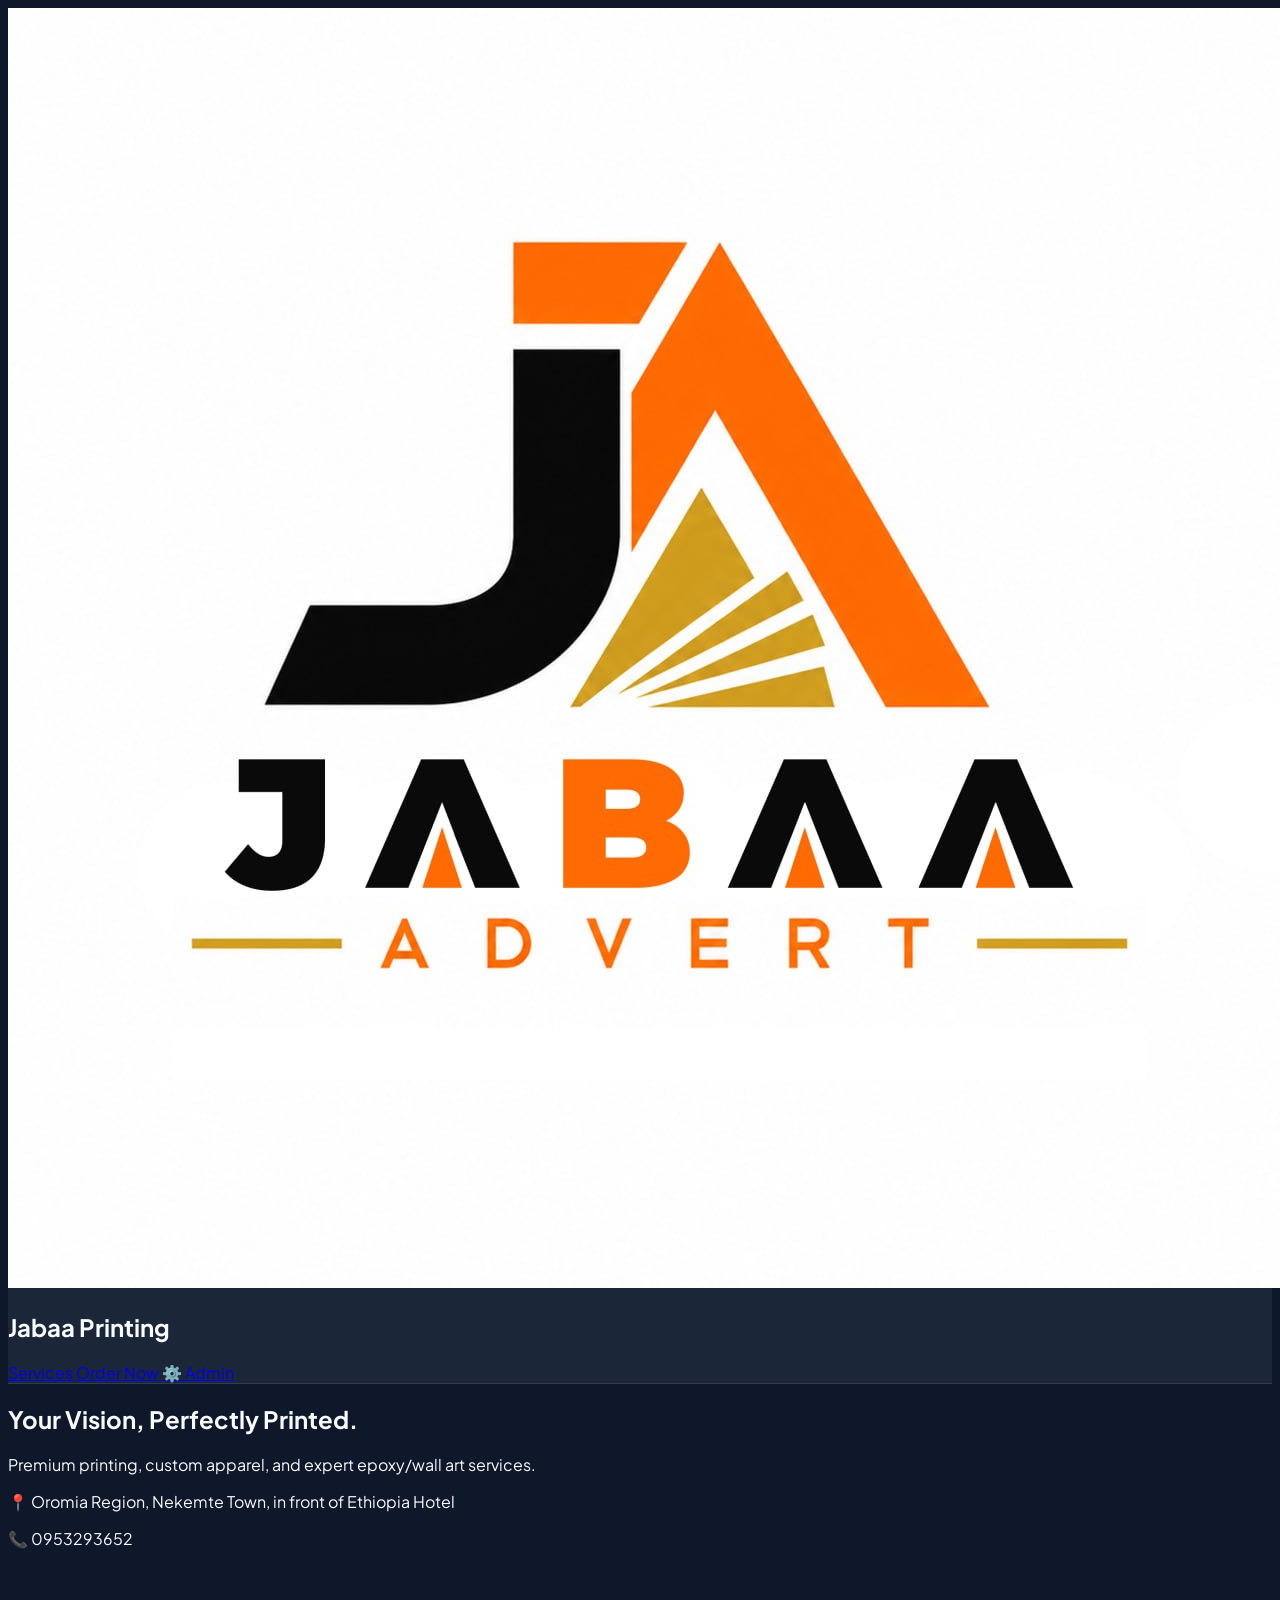
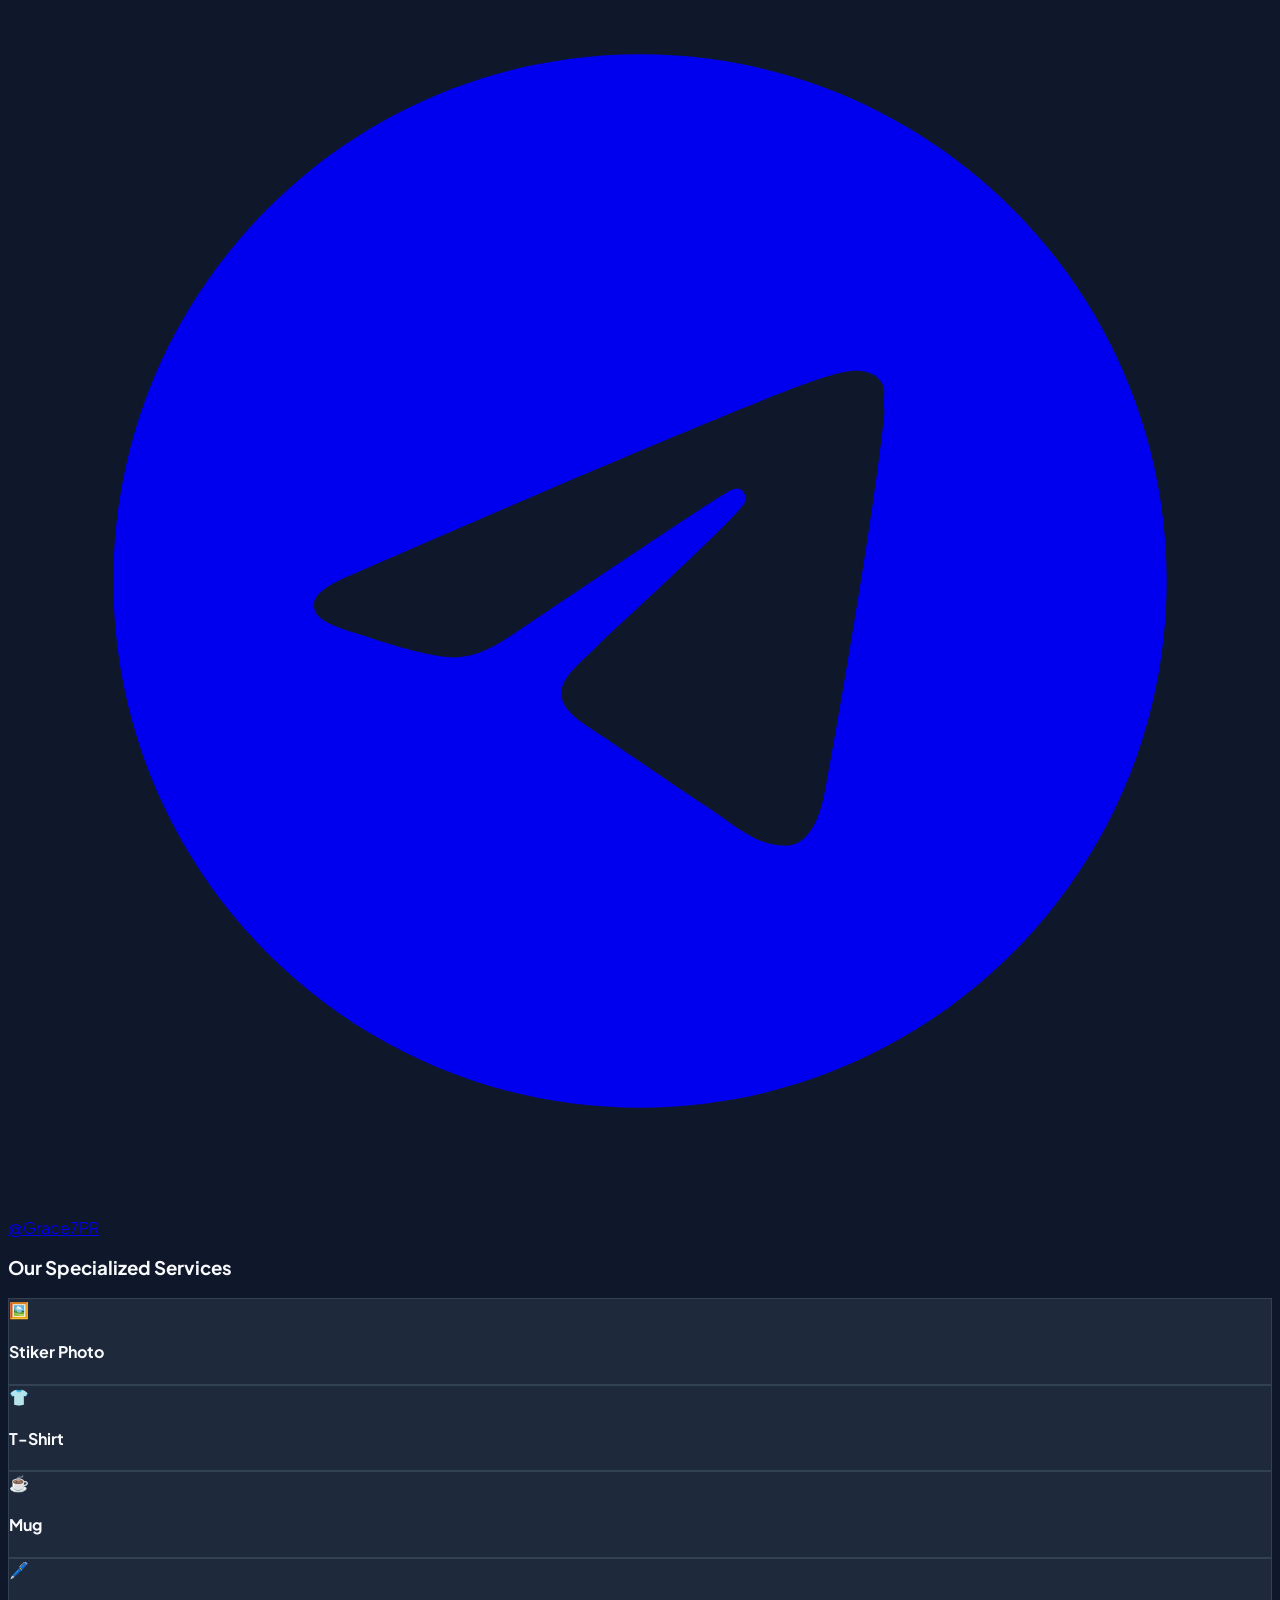
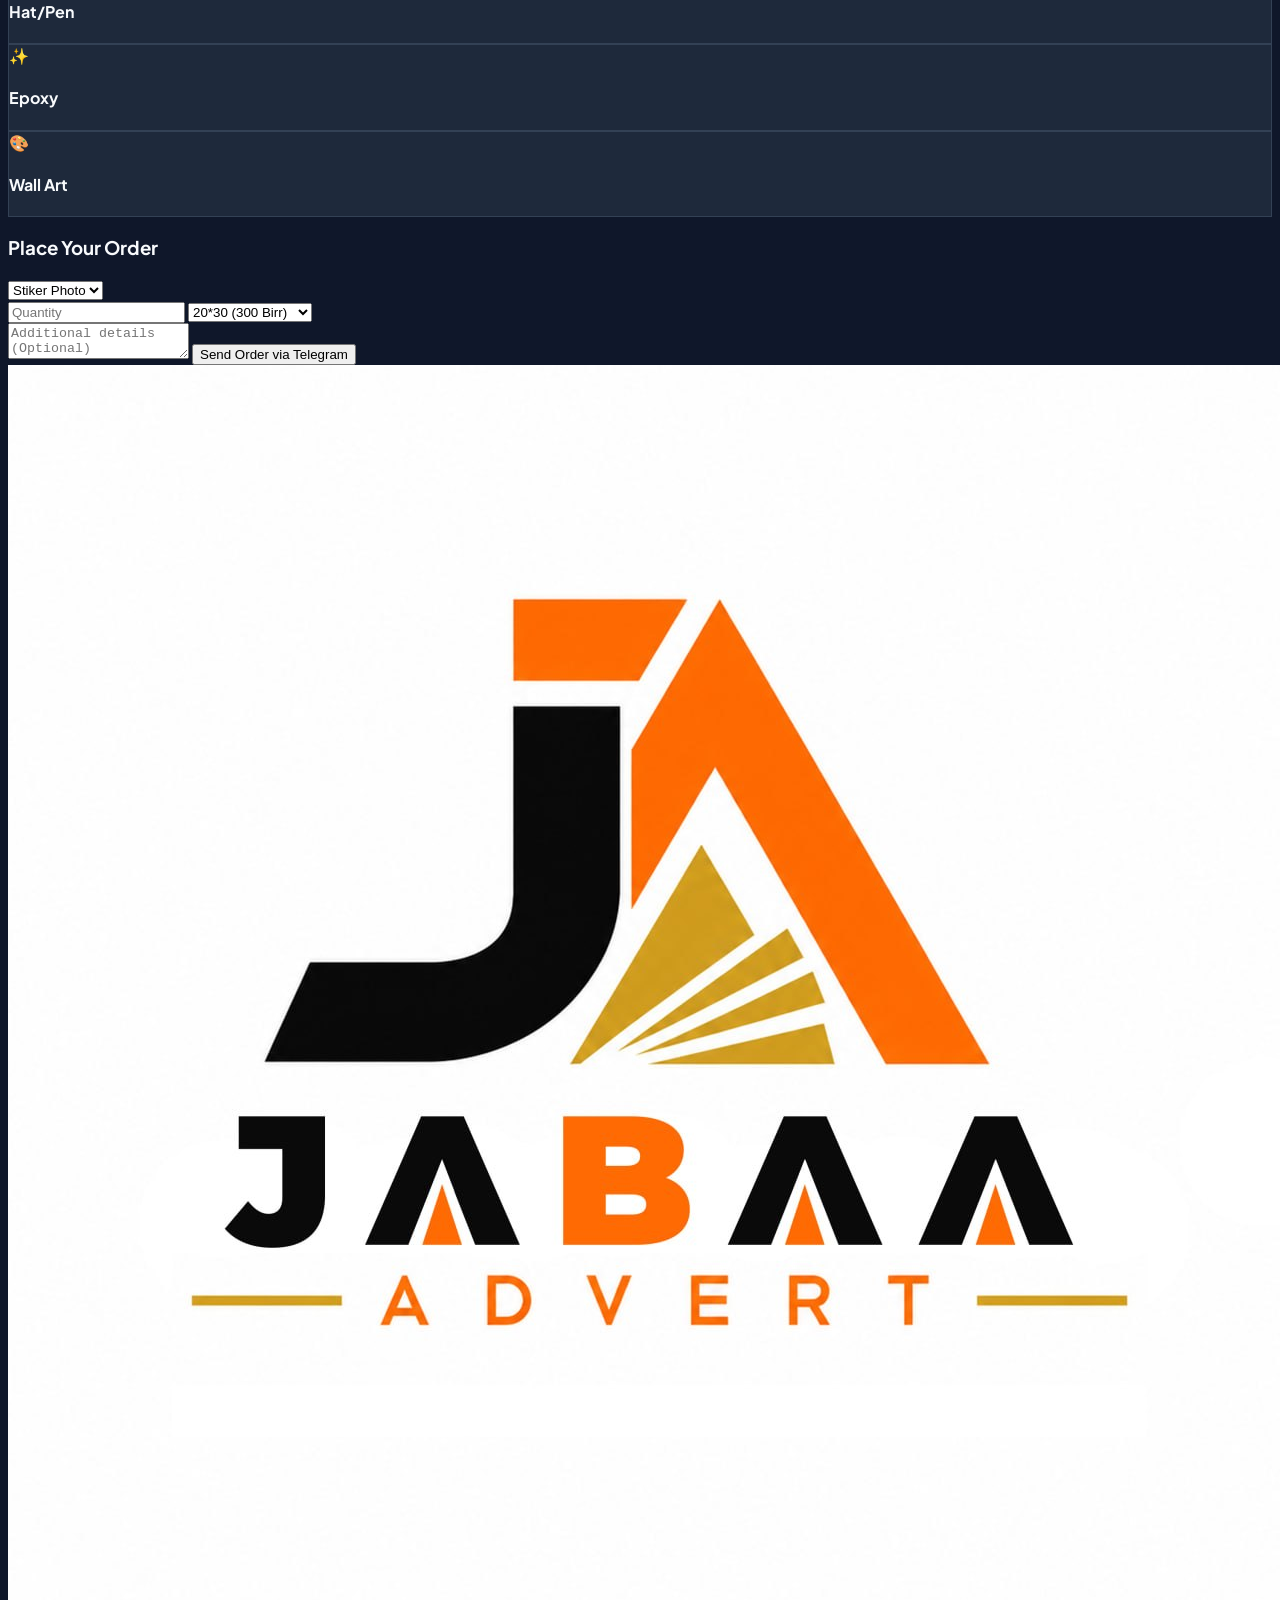
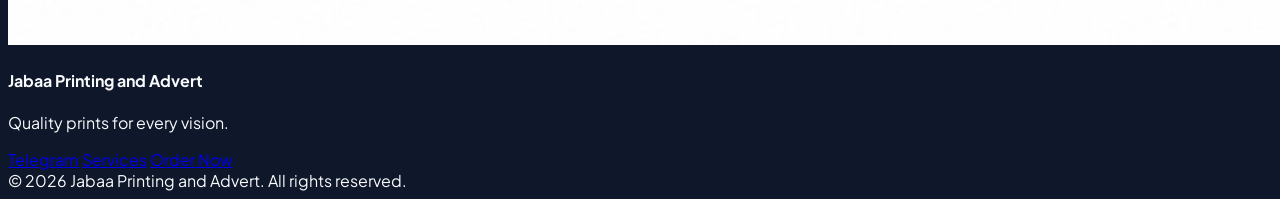
==== index.html @ 0c1e07c9 "Update print statement from 'Hello' to 'Goodbye'" ====
<!doctype html>
<html lang="en" class="scroll-smooth">
  <head>
    <meta charset="UTF-8" />
    <meta name="viewport" content="width=device-width, initial-scale=1.0" />
    <title>Jabaa Printing and Advert</title>
    <script src="https://cdn.tailwindcss.com"></script>
    <link
      href="https://fonts.googleapis.com/css2?family=Plus+Jakarta+Sans:wght@300;400;600;800&display=swap"
      rel="stylesheet"
    />
    <style>
      body {
        font-family: "Plus Jakarta Sans", sans-serif;
        background-color: #0f172a;
        color: #f8fafc;
      }
      .glass {
        background: rgba(30, 41, 59, 0.9);
        backdrop-filter: blur(12px);
        border-bottom: 1px solid rgba(255, 255, 255, 0.1);
      }
      .modal {
        display: none;
        opacity: 0;
        pointer-events: none;
        transition: opacity 0.3s;
        position: fixed;
        inset: 0;
        z-index: 100;
        background: rgba(0, 0, 0, 0.9);
        align-items: center;
        justify-content: center;
        padding: 1rem;
      }
      .modal.active {
        display: flex;
        opacity: 1;
        pointer-events: auto;
      }
      .gallery-grid {
        display: grid;
        grid-template-columns: repeat(auto-fill, minmax(130px, 1fr));
        gap: 10px;
      }
      .gallery-item {
        background: #1e293b;
        aspect-ratio: 1;
        border-radius: 12px;
        border: 1px solid #334155;
        overflow: hidden;
        cursor: pointer;
      }
      .dark-card {
        background: #1e293b;
        border: 1px solid #334155;
      }
      .error-msg {
        color: #f87171;
        font-size: 0.875rem;
        margin-top: 0.5rem;
        display: none;
      }
    </style>
  </head>
  <body class="text-slate-100">
    <nav class="sticky top-0 z-50 glass">
      <div class="max-w-6xl mx-auto px-3 py-3 flex justify-between items-center gap-2">
        <div class="flex items-center gap-2 min-w-0">
          <img
            src="images/jabaaa.jpg"
            alt="Logo"
            class="w-7 h-7 sm:w-8 sm:h-8 rounded-full border border-slate-700 flex-shrink-0"
            onerror="this.style.display = 'none'"
          />
          <h1 class="text-sm sm:text-lg font-extrabold text-white tracking-tight truncate">
            Jabaa Printing
          </h1>
        </div>
        <div class="flex items-center gap-2 sm:gap-3 font-medium text-xs sm:text-sm flex-shrink-0">
          <a href="#services" class="hover:text-blue-400 transition hidden sm:block">Services</a>
          <a href="#order" class="bg-blue-600 text-white px-3 py-1.5 sm:px-4 sm:py-2 rounded-full hover:bg-blue-500 transition whitespace-nowrap">Order Now</a>
          <a href="admin.html" class="text-slate-400 hover:text-blue-400 transition whitespace-nowrap">⚙️ Admin</a>
        </div>
      </div>
    </nav>

    <header class="relative bg-slate-900 py-16 sm:py-24 px-4 sm:px-6 text-center border-b border-slate-800">
      <div class="max-w-3xl mx-auto">
        <h2 class="text-3xl sm:text-5xl md:text-6xl font-extrabold mb-4 sm:mb-6 leading-tight">
          Your Vision, <span class="text-blue-500">Perfectly Printed.</span>
        </h2>
        <p class="text-base sm:text-xl text-slate-400 mb-6">
          Premium printing, custom apparel, and expert epoxy/wall art services.
        </p>
        <p class="text-sm sm:text-md font-semibold text-blue-400 mb-8 sm:mb-10">
          📍 Oromia Region, Nekemte Town, in front of Ethiopia Hotel
        </p>
        <div class="flex flex-col sm:flex-row justify-center gap-3 sm:gap-4 text-slate-200">
          <div class="bg-slate-800 px-5 py-3 rounded-xl border border-slate-700 text-sm">
            📞 0953293652
          </div>
          <a
            href="https://t.me/Grace7PR"
            target="_blank"
            class="bg-blue-600/10 border border-blue-500/50 hover:bg-blue-600/20 px-5 py-3 rounded-xl transition text-blue-400 font-semibold flex items-center justify-center gap-2 text-sm"
          >
            <svg class="w-5 h-5 flex-shrink-0" fill="currentColor" viewBox="0 0 24 24">
              <path
                d="M12 2C6.48 2 2 6.48 2 12s4.48 10 10 10 10-4.48 10-10S17.52 2 12 2zm4.64 6.8c-.15 1.58-.8 5.42-1.13 7.19-.14.75-.42 1-.68 1.03-.58.05-1.02-.38-1.58-.75-.88-.58-1.38-.94-2.23-1.5-.99-.65-.35-1.01.22-1.59.15-.15 2.71-2.48 2.76-2.69.01-.03.01-.14-.05-.2-.06-.06-.15-.04-.21-.02-.09.02-1.49.95-4.22 2.79-.4.27-.76.4-1.08.39-.36-.01-1.04-.2-1.55-.37-.63-.2-1.12-.31-1.08-.66.02-.18.27-.36.74-.55 2.92-1.27 4.86-2.1 5.83-2.5 2.78-1.16 3.35-1.36 3.73-1.36.08 0 .27.02.39.12.1.08.13.19.14.27-.01.06 0 .12-.01.2z"
              />
            </svg>
            @Grace7PR
          </a>
        </div>
      </div>
    </header>

    <section id="services" class="py-12 sm:py-20 px-4 sm:px-6 max-w-6xl mx-auto">
      <h3 class="text-2xl sm:text-3xl font-bold text-center mb-10 sm:mb-16">Our Specialized Services</h3>
      <div id="servicesGrid" class="grid grid-cols-1 sm:grid-cols-2 lg:grid-cols-3 gap-6 sm:gap-8"></div>
    </section>

    <section id="order" class="py-12 sm:py-20 px-4 sm:px-6">
      <div class="max-w-xl mx-auto bg-slate-900 p-6 sm:p-10 rounded-3xl border border-slate-800 shadow-xl">
        <h3 class="text-2xl sm:text-3xl font-bold text-center mb-6 sm:mb-8">Place Your Order</h3>
        <select
          id="itemSelect"
          onchange="updateFormFields()"
          class="w-full p-4 rounded-xl mb-4 border bg-slate-800 border-slate-700 text-white focus:ring-2 focus:ring-blue-500 outline-none text-sm"
        ></select>
        <div id="dynamicFields"></div>
        <div id="validationError" class="error-msg">Please fill in all required fields.</div>
        <textarea
          id="orderNote"
          class="w-full p-4 rounded-xl mb-4 border bg-slate-800 border-slate-700 text-white outline-none h-24 text-sm"
          placeholder="Additional details (Optional)"
        ></textarea>
        <button
          onclick="sendOrder()"
          class="w-full bg-blue-600 text-white font-bold py-4 rounded-xl hover:bg-blue-500 transition text-base sm:text-lg"
        >
          Send Order via Telegram
        </button>
      </div>
    </section>

    <div id="galleryModal" class="modal">
      <div class="bg-slate-900 border border-slate-700 p-6 sm:p-8 rounded-3xl max-w-2xl w-full max-h-[85vh] overflow-y-auto">
        <div class="flex justify-between items-center mb-4 sm:mb-6">
          <h3 id="modalTitle" class="text-xl sm:text-2xl font-bold">Gallery</h3>
          <button onclick="closeGallery()" class="text-slate-400 hover:text-white text-3xl">&times;</button>
        </div>
        <div id="modalContent" class="gallery-grid"></div>
      </div>
    </div>

    <!-- Full-size Image Preview Modal -->
    <div id="imageModal" class="modal" style="z-index: 110;">
      <div class="relative max-w-4xl max-h-[90vh] p-2">
        <button onclick="closeImageModal()" class="absolute -top-10 right-0 text-slate-300 hover:text-white text-4xl font-bold">&times;</button>
        <img id="fullSizeImg" src="" class="max-w-full max-h-[85vh] object-contain rounded-xl border border-slate-700" alt="Full Size Preview">
      </div>
    </div>

    <footer class="bg-slate-950 py-10 sm:py-12 px-6 border-t border-slate-800 mt-12">
      <div class="max-w-6xl mx-auto flex flex-col md:flex-row justify-between items-center gap-6 text-center md:text-left">
        <div class="space-y-1">
           <img
            src="images/jabaaa.jpg"
            alt="Logo"
            class="w-7 h-7 sm:w-8 sm:h-8 rounded-full border border-slate-700 flex-shrink-0"
            onerror="this.style.display = 'none'"
          />
          <h4 class="text-base sm:text-lg font-bold text-white">Jabaa Printing and Advert</h4>
          <p class="text-slate-500 text-xs sm:text-sm">Quality prints for every vision.</p>
        </div>
        <div class="flex gap-6">
          <a href="https://t.me/Grace7PR" target="_blank" class="text-slate-400 hover:text-blue-400 transition text-sm">Telegram</a>
          <a href="#services" class="text-slate-400 hover:text-blue-400 transition text-sm">Services</a>
          <a href="#order" class="text-slate-400 hover:text-blue-400 transition text-sm">Order Now</a>
        </div>
        <div class="text-slate-600 text-xs">&copy; 2026 Jabaa Printing and Advert. All rights reserved.</div>
      </div>
    </footer>

    <script>
      const JSONBIN_BIN_ID = "6a7788e6da38895dfecade0c";
      const JSONBIN_API_KEY = "$2a$10$fY2eFq1ygOH8/EP5JNVb2uYZJo3AKthhYj.jDiDAlpS3jiYwhKDmS";

      const defaultImages = {
        "Stiker Photo": ["images/20260801_134305.jpg", "images/20260801_183644.jpg", "images/20260801_183722.jpg", "images/20260801_183740.jpg", "images/20260801_183757.jpg"],
        "T-Shirt": ["images/ts.jpg", "images/ts1.jpg", "images/ts2.jpg", "images/ts3.jpg", "images/ts4.jpg", "images/ts5.jpg", "images/ts6.jpg", "images/ts7.jpg", "images/ts8.jpg", "images/ts9.jpg", "images/ts10.jpg", "images/ts11.jpg"],
        "Mug": ["images/mug8.jpg", "images/mug.jpg", "images/mug1.jpg", "images/mug2.jpg", "images/mug3.jpg", "images/mug4.jpg", "images/mug5.jpg", "images/mug6.jpg", "images/mug7.jpg", "images/mug9.jpg", "images/mug10.jpg", "images/mug11.jpg"],
        "Hat/Pen": ["images/hat.jpg", "images/hat1.jpg", "images/hat2.jpg", "images/hat4.jpg", "images/hat5.jpg", "images/hat6.jpg", "images/pen.jpg", "images/pen1.jpg", "images/pen2.jpg"],
        "Epoxy": [],
        "Wall Art": ["images/wall.jpg", "images/wall1.jpg", "images/wall2.jpg", "images/wall3.jpg", "images/wall4.jpg", "images/wall5.jpg", "images/wall6.jpg", "images/wall7.jpg", "images/wall8.jpg", "images/wall9.jpg", "images/wall10.jpg", "images/wall11.jpg"],
      };

      const baseServices = [
        { name: "Stiker Photo", emoji: "🖼️" },
        { name: "T-Shirt", emoji: "👕" },
        { name: "Mug", emoji: "☕" },
        { name: "Hat/Pen", emoji: "🖊️" },
        { name: "Epoxy", emoji: "✨" },
        { name: "Wall Art", emoji: "🎨" }
      ];

      let globalDB = {
        jabaa_gallery: {},
        jabaa_hidden_services: [],
        jabaa_custom_products: [],
        jabaa_size_prices: {},
        jabaa_deleted_defaults: {}
      };

      async function fetchCloudDB() {
        try {
          const res = await fetch(`https://api.jsonbin.io/v3/b/${JSONBIN_BIN_ID}/latest`, {
            headers: { "X-Master-Key": JSONBIN_API_KEY }
          });
          const json = await res.json();
          if (json && json.record) {
            globalDB = json.record;
          }
        } catch (e) {
          console.error("Failed to load cloud DB, using defaults", e);
        }
      }

      function getActiveServices() {
        const customProducts = globalDB.jabaa_custom_products || [];
        const hiddenServices = globalDB.jabaa_hidden_services || [];
        const all = [...baseServices, ...customProducts];
        return all.filter(s => !hiddenServices.includes(s.name));
      }

      async function renderServices() {
        await fetchCloudDB();
        const grid = document.getElementById("servicesGrid");
        const select = document.getElementById("itemSelect");
        
        if (!grid || !select) return;

        grid.innerHTML = "";
        select.innerHTML = "";

        const services = getActiveServices();

        services.forEach(s => {
          const card = document.createElement("div");
          card.className = "cursor-pointer dark-card p-6 sm:p-8 rounded-2xl shadow-sm hover:border-blue-500 transition hover:-translate-y-1 text-center";
          card.onclick = () => openGallery(s.name);
          card.innerHTML = `
            <div class="text-4xl sm:text-5xl mb-4 sm:mb-6">${s.emoji}</div>
            <h4 class="text-lg sm:text-xl font-bold mb-2">${s.name}</h4>
          `;
          grid.appendChild(card);

          const opt = document.createElement("option");
          opt.value = s.name;
          opt.innerText = s.name;
          select.appendChild(opt);
        });

        updateFormFields();
      }

      function updateFormFields() {
        const selectElement = document.getElementById("itemSelect");
        if (!selectElement) return;
        
        const item = selectElement.value;
        const container = document.getElementById("dynamicFields");
        if (!container) return;
        
        container.innerHTML = "";

        const savedSizePrices = globalDB.jabaa_size_prices || {};
        const customSizes = savedSizePrices[item];

        if (item !== "Wall Art") {
          container.innerHTML += `<input type="number" id="orderQuantity" placeholder="Quantity" class="w-full p-4 rounded-xl mb-4 border bg-slate-800 border-slate-700 text-white outline-none text-sm">`;
        }

        if (item === "Stiker Photo" || item === "Epoxy" || customSizes) {
          let optionsHTML = "";
          if (customSizes && Object.keys(customSizes).length > 0) {
            for (const [size, price] of Object.entries(customSizes)) {
              optionsHTML += `<option value="${size} (${price})">${size} (${price})</option>`;
            }
          } else {
            if (item === "Stiker Photo") {
              optionsHTML = `
                <option value="20*30 (300 Birr)">20*30 (300 Birr)</option>
                <option value="40*50 (600 Birr)">40*50 (600 Birr)</option>
                <option value="50*70 (800 Birr)">50*70 (800 Birr)</option>
                <option value="50*80 (1000 Birr)">50*80 (1000 Birr)</option>
              `;
            } else if (item === "Epoxy") {
              optionsHTML = `
                <option value="20*30 (800 Birr)">20*30 (800 Birr)</option>
                <option value="30*40 (1400 Birr)">30*40 (1400 Birr)</option>
                <option value="40*50 (1800 Birr)">40*50 (1800 Birr)</option>
                <option value="50*70 (2300 Birr)">50*70 (2300 Birr)</option>
                <option value="50*80 (2600 Birr)">50*80 (2600 Birr)</option>
              `;
            }
          }

          if (optionsHTML) {
            container.innerHTML += `
              <select id="sizeSelect" class="w-full p-4 rounded-xl mb-4 border bg-slate-800 border-slate-700 text-white outline-none text-sm">
                ${optionsHTML}
              </select>`;
          } else if (item === "T-Shirt") {
            container.innerHTML += `
              <input type="text" id="tSize" placeholder="Size (e.g. S, M, L...)" class="w-full p-4 rounded-xl mb-4 border bg-slate-800 border-slate-700 text-white outline-none text-sm">
              <select id="tColor" class="w-full p-4 rounded-xl mb-4 border bg-slate-800 border-slate-700 text-white outline-none text-sm">
                  <option value="Green">Green</option><option value="White">White</option><option value="Black">Black</option><option value="Red">Red</option><option value="Gray">Gray</option><option value="Blue">Blue</option><option value="Yellow">Yellow</option><option value="Burgundy">Burgundy</option>
              </select>
              <select id="tStyle" class="w-full p-4 rounded-xl mb-4 border bg-slate-800 border-slate-700 text-white outline-none text-sm">
                  <option value="Short Sleeve">Short Sleeve</option><option value="Long Sleeve">Long Sleeve</option>
              </select>`;
          } else {
            container.innerHTML += `<input type="text" id="sizeDetails" placeholder="Size/Details" class="w-full p-4 rounded-xl mb-4 border bg-slate-800 border-slate-700 text-white outline-none text-sm">`;
          }
        } else if (item === "T-Shirt") {
          container.innerHTML += `
            <input type="text" id="tSize" placeholder="Size (e.g. S, M, L...)" class="w-full p-4 rounded-xl mb-4 border bg-slate-800 border-slate-700 text-white outline-none text-sm">
            <select id="tColor" class="w-full p-4 rounded-xl mb-4 border bg-slate-800 border-slate-700 text-white outline-none text-sm">
                <option value="Green">Green</option><option value="White">White</option><option value="Black">Black</option><option value="Red">Red</option><option value="Gray">Gray</option><option value="Blue">Blue</option><option value="Yellow">Yellow</option><option value="Burgundy">Burgundy</option>
            </select>
            <select id="tStyle" class="w-full p-4 rounded-xl mb-4 border bg-slate-800 border-slate-700 text-white outline-none text-sm">
                <option value="Short Sleeve">Short Sleeve</option><option value="Long Sleeve">Long Sleeve</option>
            </select>`;
        } else {
          container.innerHTML += `<input type="text" id="sizeDetails" placeholder="Specifications / Details" class="w-full p-4 rounded-xl mb-4 border bg-slate-800 border-slate-700 text-white outline-none text-sm">`;
        }
      }

      async function openGallery(service) {
        await fetchCloudDB();
        document.getElementById("modalTitle").innerText = service + " Samples";
        const container = document.getElementById("modalContent");
        container.innerHTML = "";

        const adminGallery = globalDB.jabaa_gallery || {};
        const deletedDefaults = globalDB.jabaa_deleted_defaults || {};

        const defaultList = defaultImages[service] || [];
        const filteredDefaults = defaultList.filter(img => !(deletedDefaults[service] && deletedDefaults[service].includes(img)));

        const adminList = adminGallery[service] || [];
        const images = [...filteredDefaults, ...adminList];

        if (images.length === 0) {
          container.innerHTML = '<p class="text-slate-500 text-center col-span-full py-6">No samples uploaded yet.</p>';
        } else {
          images.forEach((url) => {
            const div = document.createElement("div");
            div.className = "gallery-item";
            div.onclick = () => openImageModal(url);
            div.innerHTML = `<img src="${url}" class="w-full h-full object-cover" onerror="this.src='https://placehold.co/200x200/1e293b/ffffff?text=Image'">`;
            container.appendChild(div);
          });
        }
        document.getElementById("galleryModal").classList.add("active");
      }

      function closeGallery() {
        document.getElementById("galleryModal").classList.remove("active");
      }

      function openImageModal(url) {
        document.getElementById("fullSizeImg").src = url;
        document.getElementById("imageModal").classList.add("active");
      }

      function closeImageModal() {
        document.getElementById("imageModal").classList.remove("active");
      }
function sendOrder() {
        const item = document.getElementById("itemSelect").value;
        const note = document.getElementById("orderNote").value;
        const qty = document.getElementById("orderQuantity");
        const size = document.getElementById("sizeSelect") || document.getElementById("sizeDetails") || document.getElementById("tSize");
        const error = document.getElementById("validationError");

        if ((qty && !qty.value) || (size && !size.value)) {
          error.style.display = "block";
          return;
        } else {
          error.style.display = "none";
        }

        let message = `Hi Jabaa Printing and Advert! I'd like to order:\n- Item: ${item}`;
        if (qty) message += `\n- Quantity: ${qty.value}`;
        if (size) message += `\n- Details: ${size.value}`;

        if (item === "T-Shirt" && document.getElementById("tColor")) {
          message += `\n- Color: ${document.getElementById("tColor").value}`;
          if(document.getElementById("tStyle")) message += `\n- Style: ${document.getElementById("tStyle").value}`;
        }
        if (note) message += `\n- Notes: ${note}`;
        
        window.location.href = `https://t.me/Grace7PR?text=${encodeURIComponent(message)}`;
      }

      window.addEventListener("DOMContentLoaded", () => {
        renderServices();
      });
    </script>
  </body>
</html>
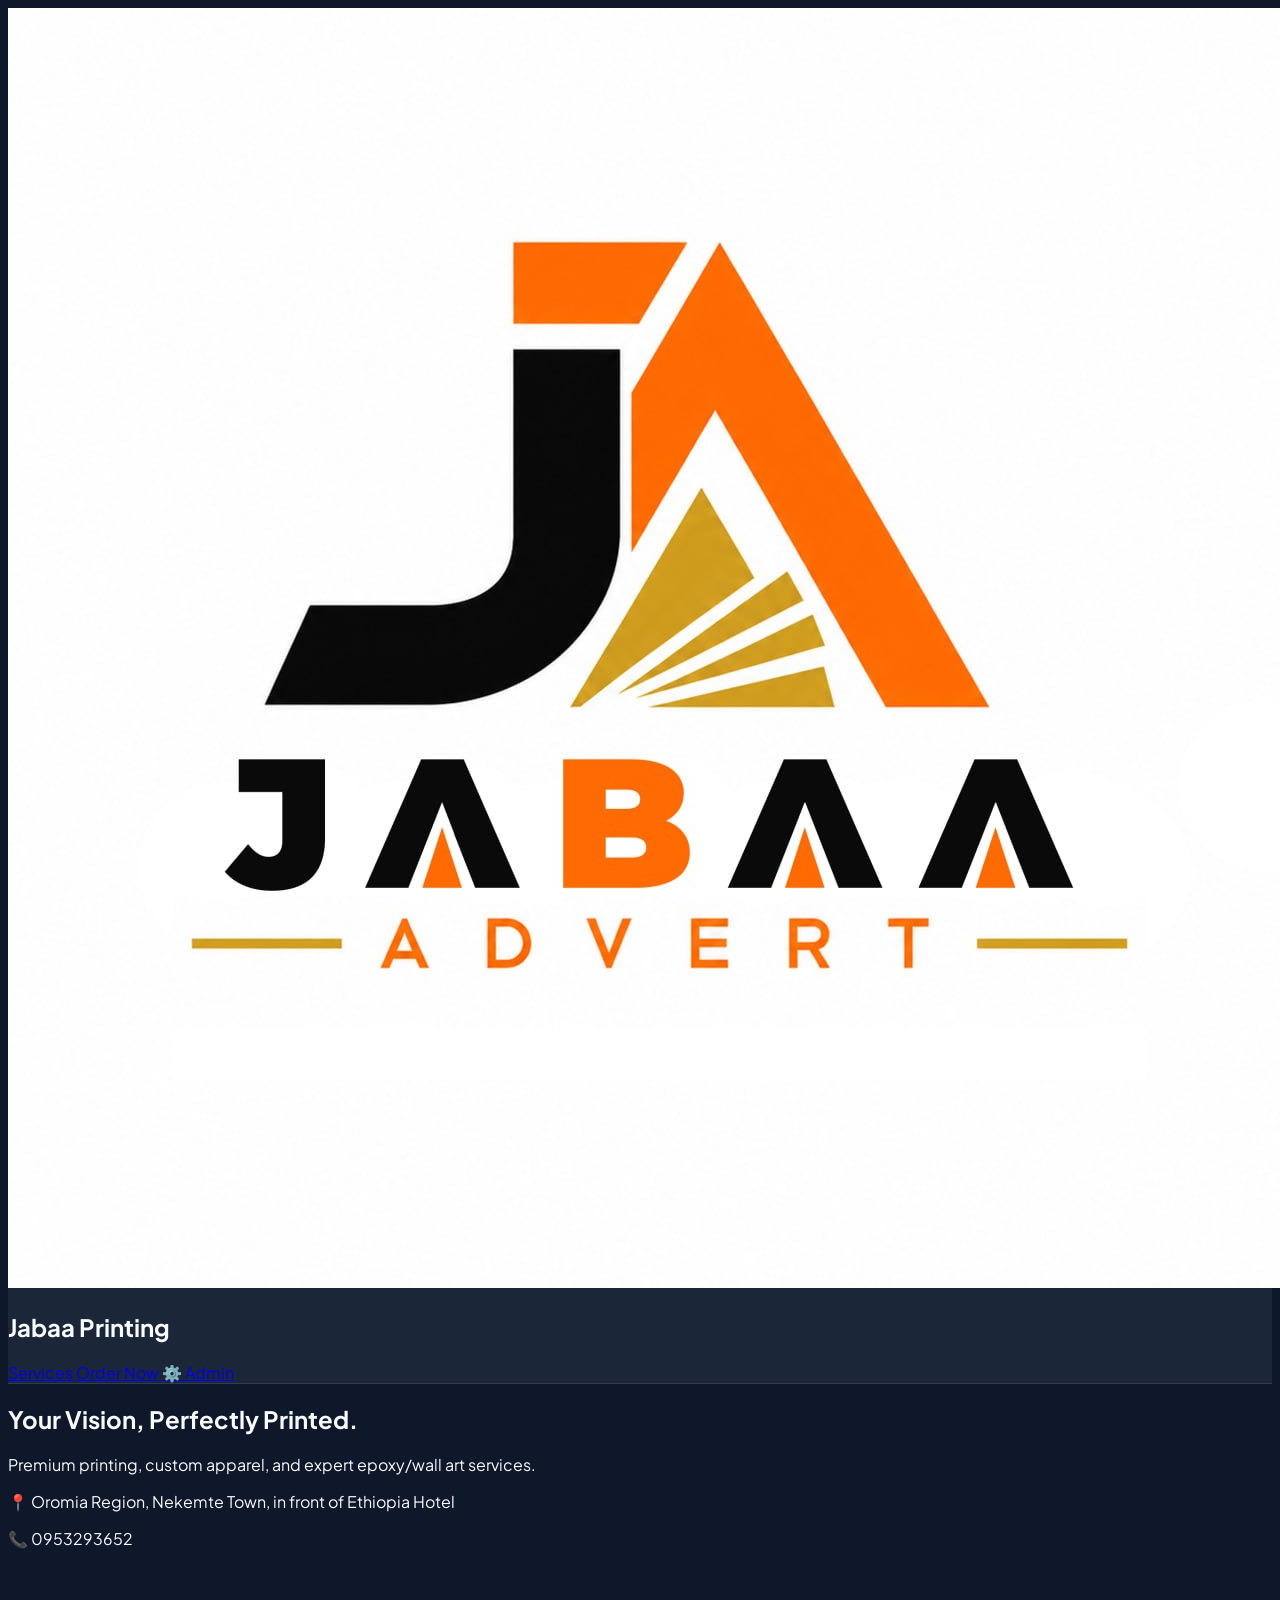
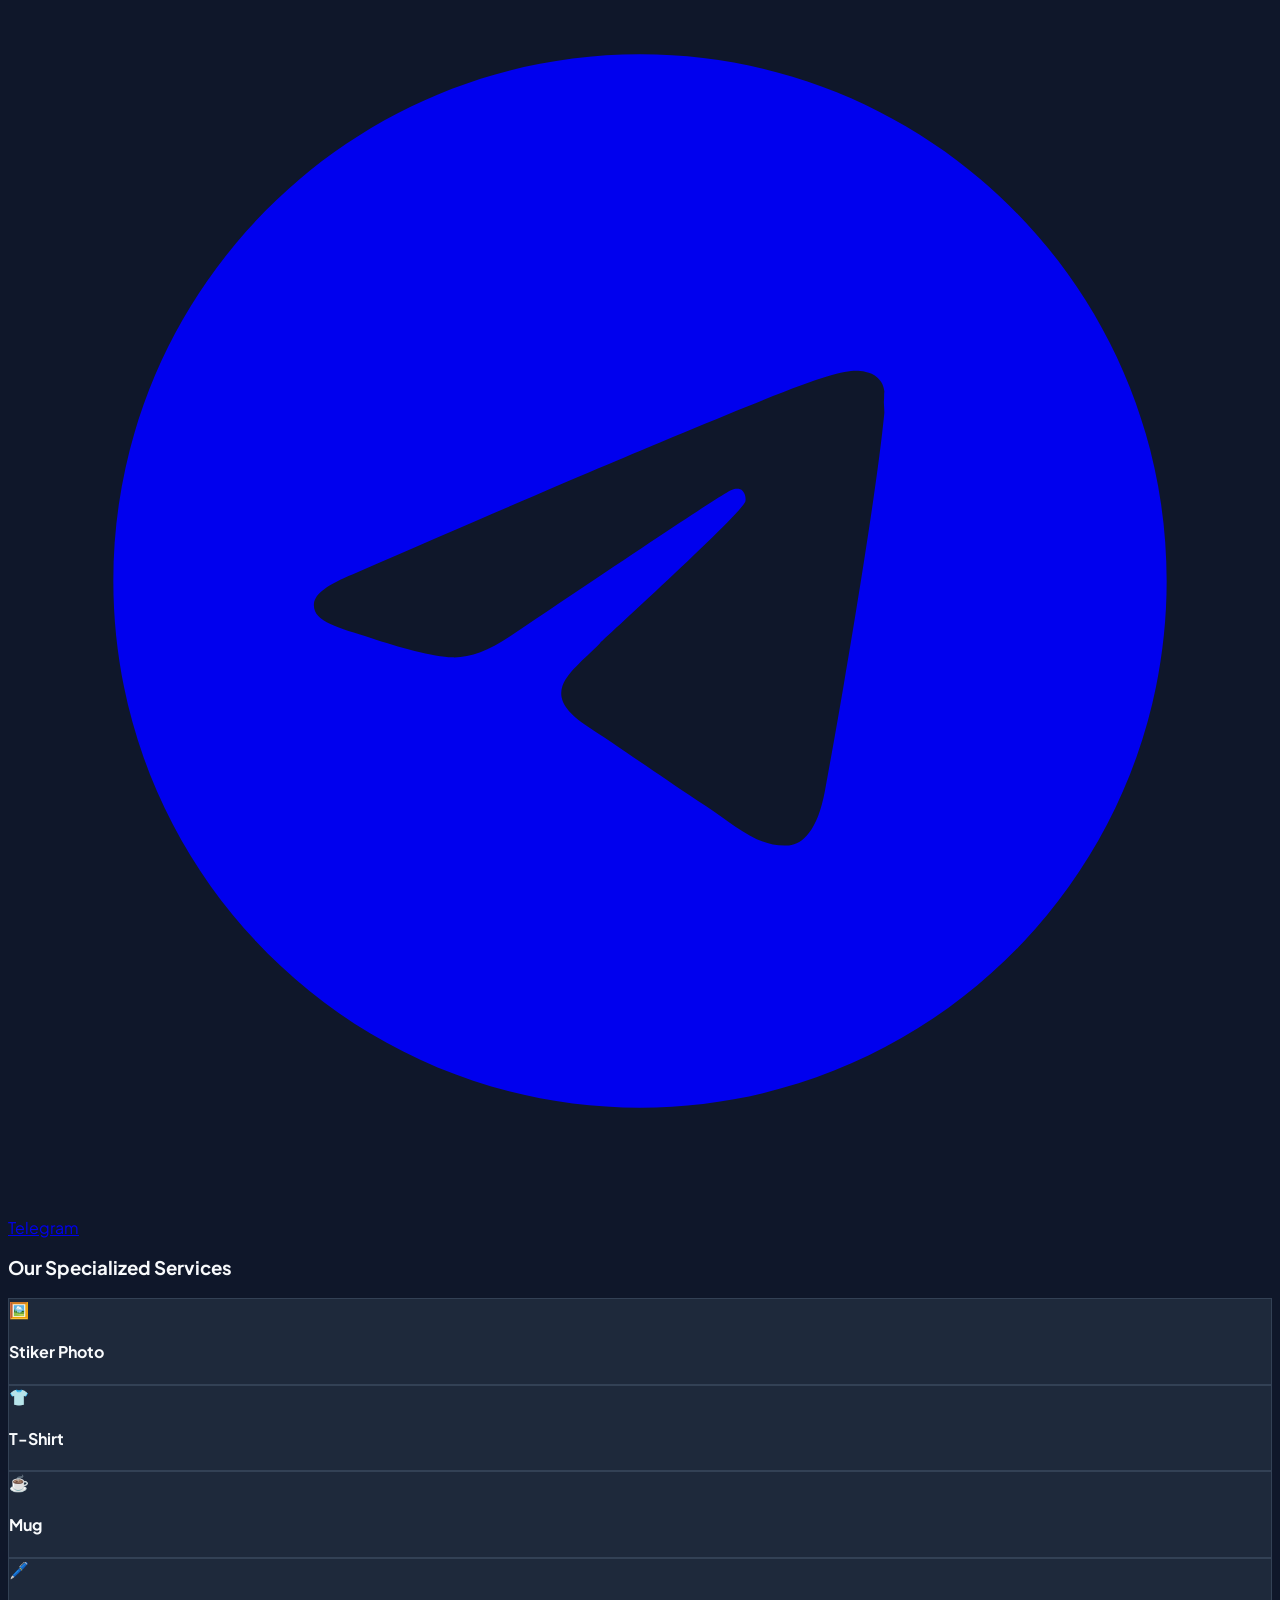
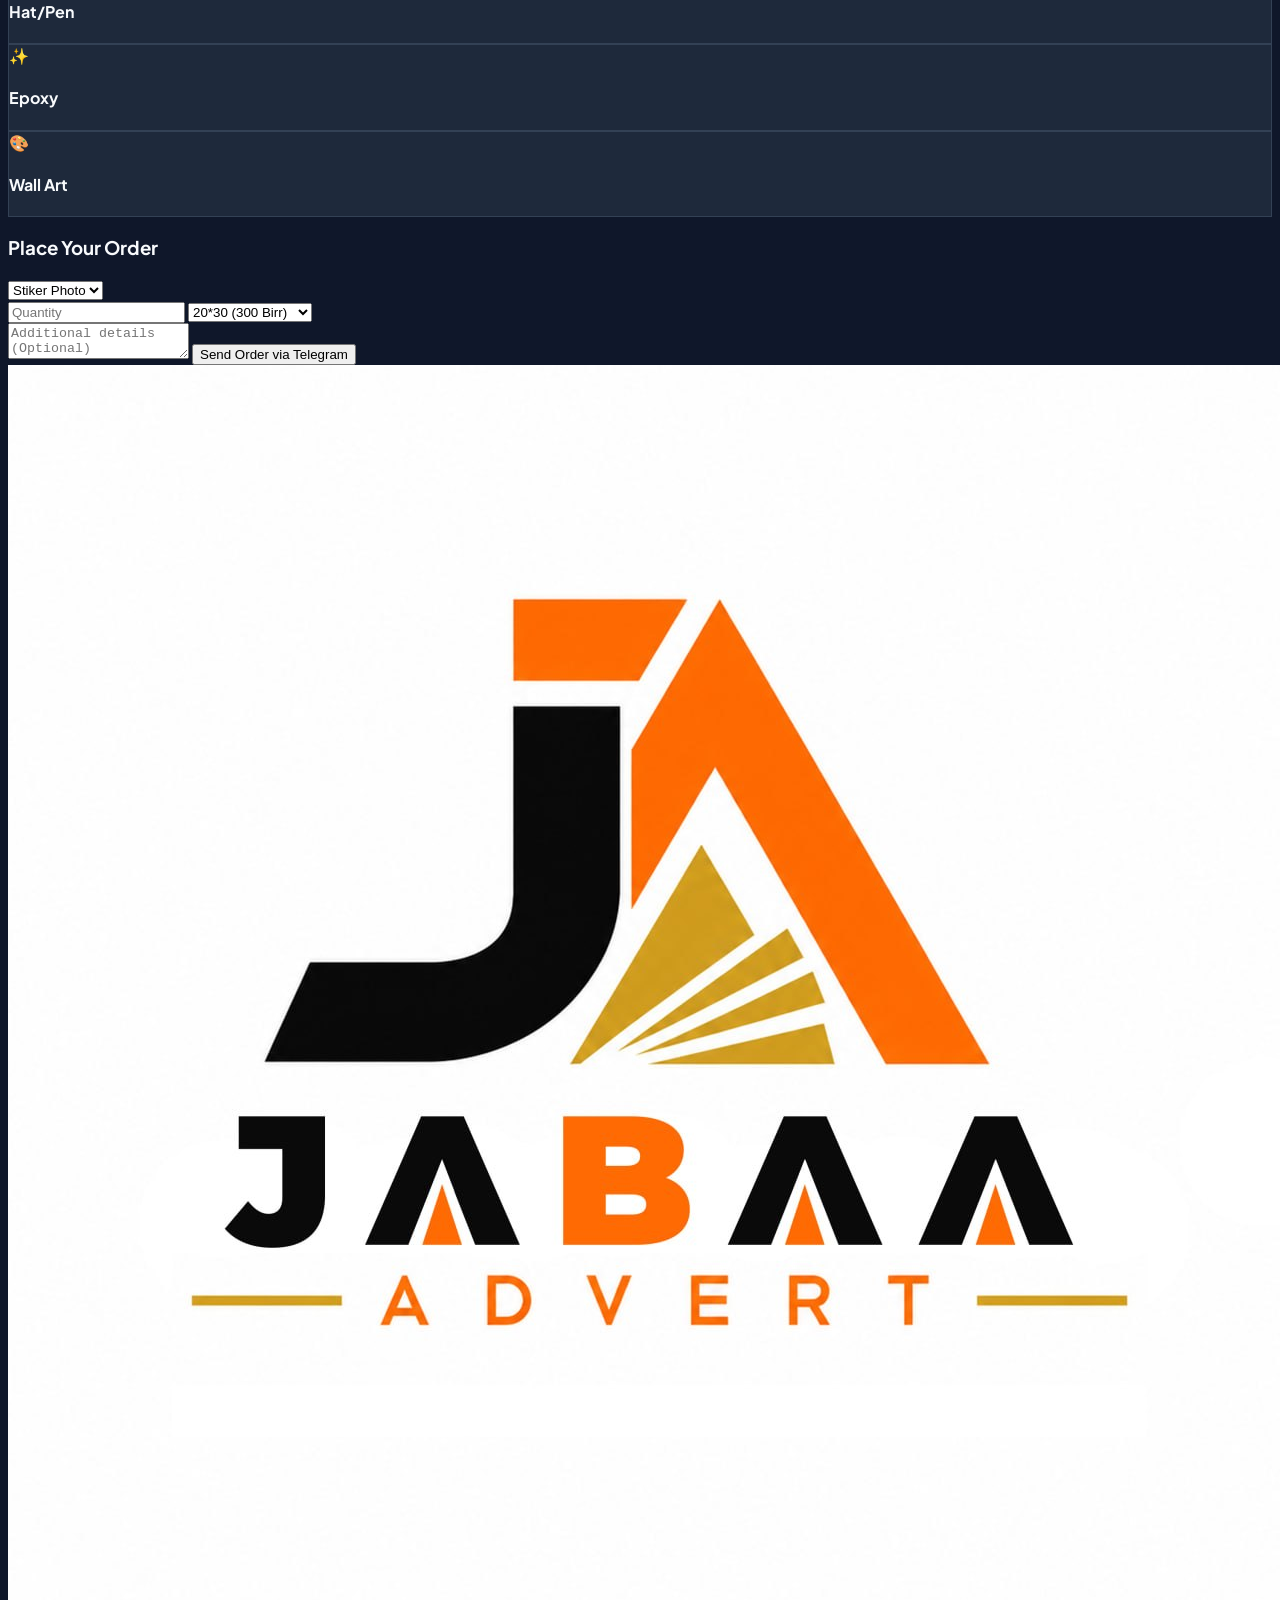
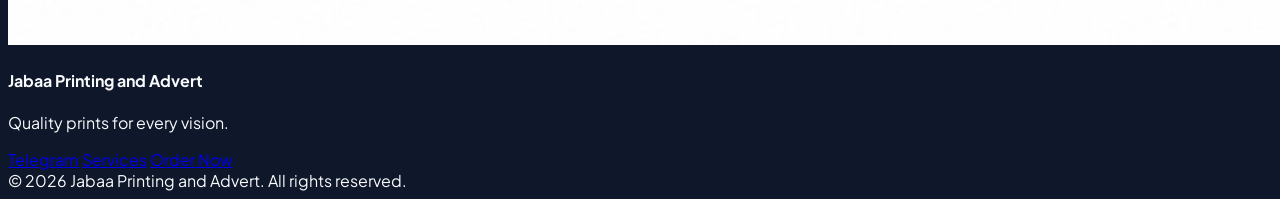
==== commit e7402706: "Update print statement to display 'Goodbye World'" ====
--- a/index.html
+++ b/index.html
@@ -110,7 +110,7 @@
                 d="M12 2C6.48 2 2 6.48 2 12s4.48 10 10 10 10-4.48 10-10S17.52 2 12 2zm4.64 6.8c-.15 1.58-.8 5.42-1.13 7.19-.14.75-.42 1-.68 1.03-.58.05-1.02-.38-1.58-.75-.88-.58-1.38-.94-2.23-1.5-.99-.65-.35-1.01.22-1.59.15-.15 2.71-2.48 2.76-2.69.01-.03.01-.14-.05-.2-.06-.06-.15-.04-.21-.02-.09.02-1.49.95-4.22 2.79-.4.27-.76.4-1.08.39-.36-.01-1.04-.2-1.55-.37-.63-.2-1.12-.31-1.08-.66.02-.18.27-.36.74-.55 2.92-1.27 4.86-2.1 5.83-2.5 2.78-1.16 3.35-1.36 3.73-1.36.08 0 .27.02.39.12.1.08.13.19.14.27-.01.06 0 .12-.01.2z"
               />
             </svg>
-            @Grace7PR
+            Telegram
           </a>
         </div>
       </div>
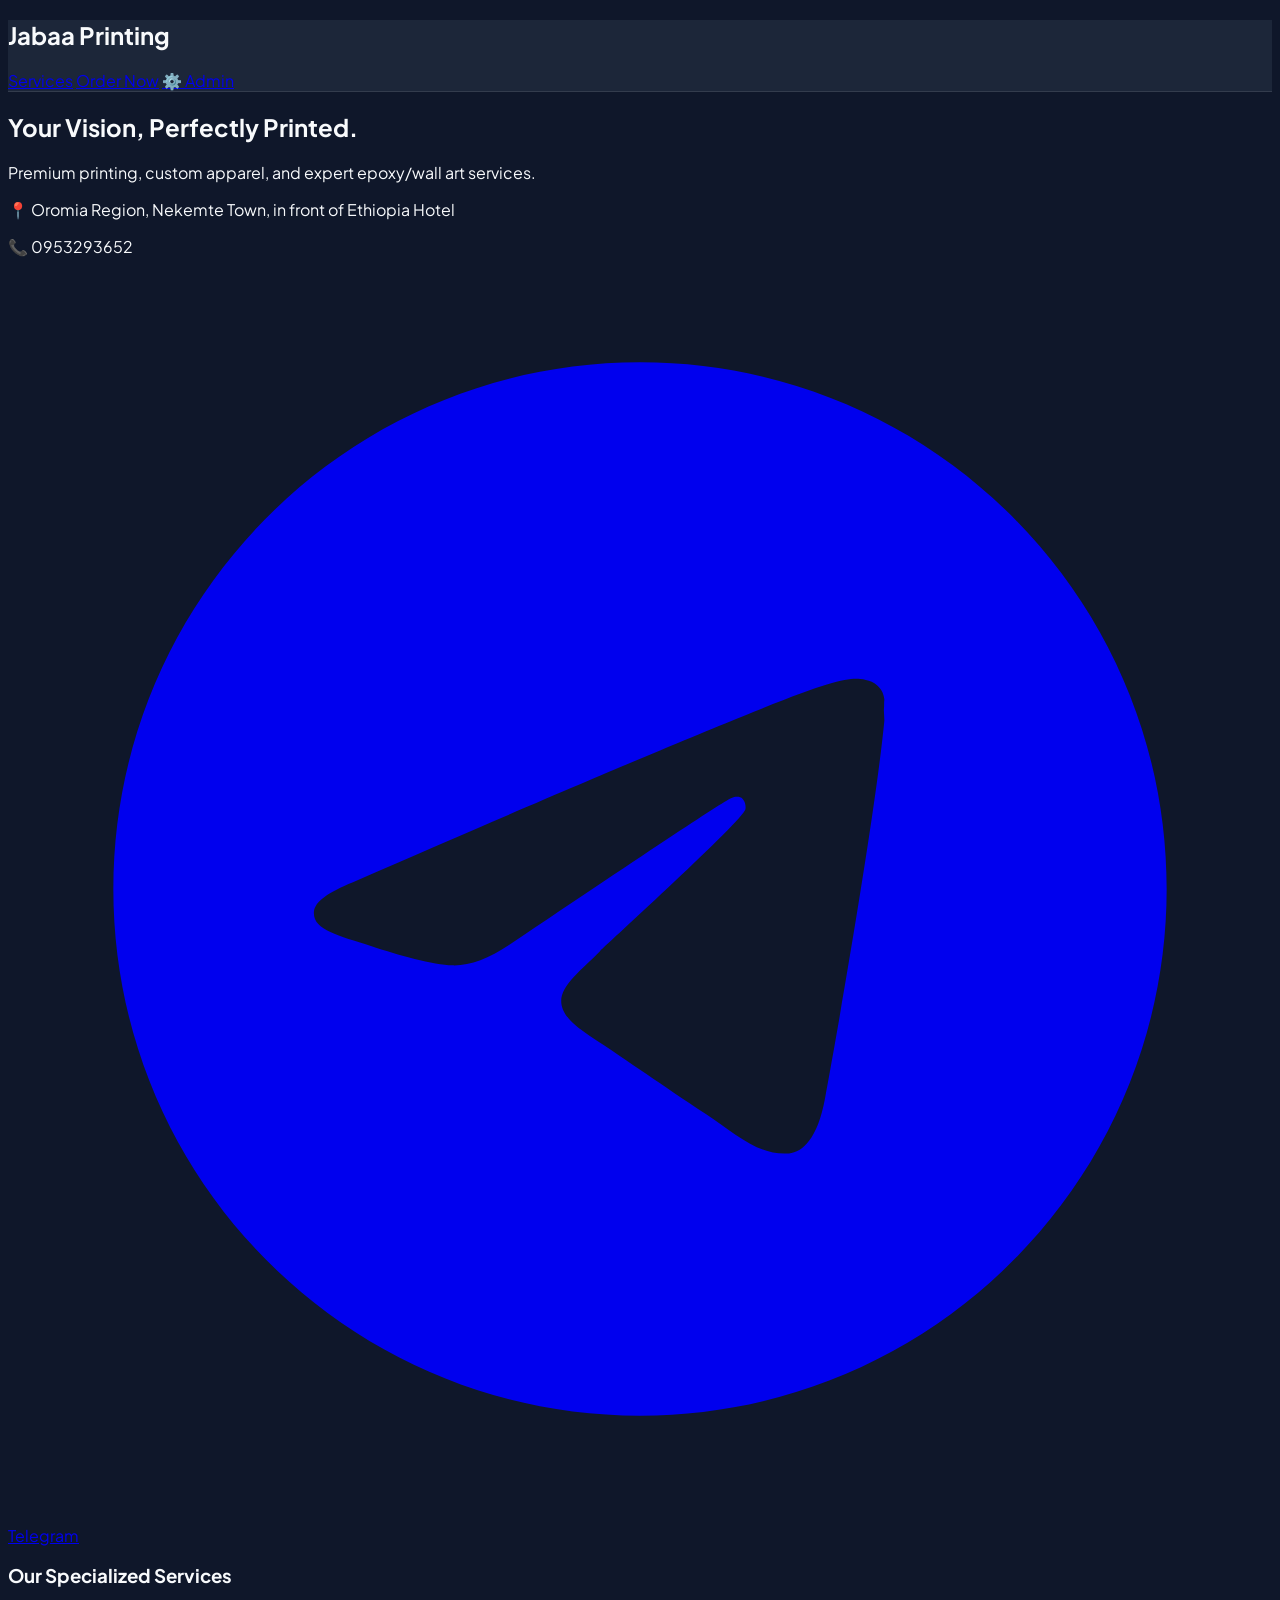
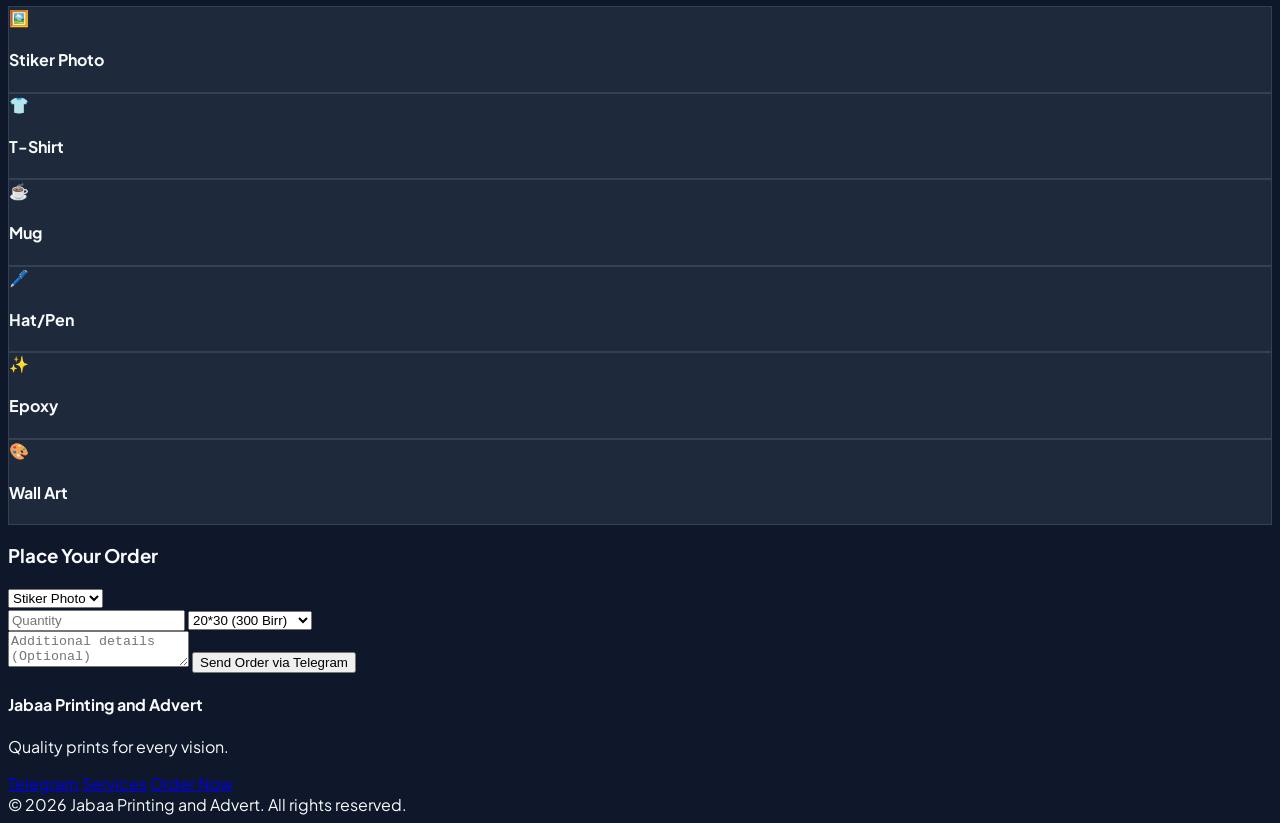
==== commit 86e21082: "Update index.html" ====
--- a/index.html
+++ b/index.html
@@ -65,29 +65,51 @@
   </head>
   <body class="text-slate-100">
     <nav class="sticky top-0 z-50 glass">
-      <div class="max-w-6xl mx-auto px-3 py-3 flex justify-between items-center gap-2">
+      <div
+        class="max-w-6xl mx-auto px-3 py-3 flex justify-between items-center gap-2"
+      >
         <div class="flex items-center gap-2 min-w-0">
           <img
-            src="images/jabaaa.jpg"
+            src="https://res.cloudinary.com/jayczq68/image/upload/v1786376475/jabaaa_i4daa4.jpg"
             alt="Logo"
             class="w-7 h-7 sm:w-8 sm:h-8 rounded-full border border-slate-700 flex-shrink-0"
             onerror="this.style.display = 'none'"
           />
-          <h1 class="text-sm sm:text-lg font-extrabold text-white tracking-tight truncate">
+          <h1
+            class="text-sm sm:text-lg font-extrabold text-white tracking-tight truncate"
+          >
             Jabaa Printing
           </h1>
         </div>
-        <div class="flex items-center gap-2 sm:gap-3 font-medium text-xs sm:text-sm flex-shrink-0">
-          <a href="#services" class="hover:text-blue-400 transition hidden sm:block">Services</a>
-          <a href="#order" class="bg-blue-600 text-white px-3 py-1.5 sm:px-4 sm:py-2 rounded-full hover:bg-blue-500 transition whitespace-nowrap">Order Now</a>
-          <a href="admin.html" class="text-slate-400 hover:text-blue-400 transition whitespace-nowrap">⚙️ Admin</a>
+        <div
+          class="flex items-center gap-2 sm:gap-3 font-medium text-xs sm:text-sm flex-shrink-0"
+        >
+          <a
+            href="#services"
+            class="hover:text-blue-400 transition hidden sm:block"
+            >Services</a
+          >
+          <a
+            href="#order"
+            class="bg-blue-600 text-white px-3 py-1.5 sm:px-4 sm:py-2 rounded-full hover:bg-blue-500 transition whitespace-nowrap"
+            >Order Now</a
+          >
+          <a
+            href="admin.html"
+            class="text-slate-400 hover:text-blue-400 transition whitespace-nowrap"
+            >⚙️ Admin</a
+          >
         </div>
       </div>
     </nav>
 
-    <header class="relative bg-slate-900 py-16 sm:py-24 px-4 sm:px-6 text-center border-b border-slate-800">
+    <header
+      class="relative bg-slate-900 py-16 sm:py-24 px-4 sm:px-6 text-center border-b border-slate-800"
+    >
       <div class="max-w-3xl mx-auto">
-        <h2 class="text-3xl sm:text-5xl md:text-6xl font-extrabold mb-4 sm:mb-6 leading-tight">
+        <h2
+          class="text-3xl sm:text-5xl md:text-6xl font-extrabold mb-4 sm:mb-6 leading-tight"
+        >
           Your Vision, <span class="text-blue-500">Perfectly Printed.</span>
         </h2>
         <p class="text-base sm:text-xl text-slate-400 mb-6">
@@ -96,8 +118,12 @@
         <p class="text-sm sm:text-md font-semibold text-blue-400 mb-8 sm:mb-10">
           📍 Oromia Region, Nekemte Town, in front of Ethiopia Hotel
         </p>
-        <div class="flex flex-col sm:flex-row justify-center gap-3 sm:gap-4 text-slate-200">
-          <div class="bg-slate-800 px-5 py-3 rounded-xl border border-slate-700 text-sm">
+        <div
+          class="flex flex-col sm:flex-row justify-center gap-3 sm:gap-4 text-slate-200"
+        >
+          <div
+            class="bg-slate-800 px-5 py-3 rounded-xl border border-slate-700 text-sm"
+          >
             📞 0953293652
           </div>
           <a
@@ -105,7 +131,11 @@
             target="_blank"
             class="bg-blue-600/10 border border-blue-500/50 hover:bg-blue-600/20 px-5 py-3 rounded-xl transition text-blue-400 font-semibold flex items-center justify-center gap-2 text-sm"
           >
-            <svg class="w-5 h-5 flex-shrink-0" fill="currentColor" viewBox="0 0 24 24">
+            <svg
+              class="w-5 h-5 flex-shrink-0"
+              fill="currentColor"
+              viewBox="0 0 24 24"
+            >
               <path
                 d="M12 2C6.48 2 2 6.48 2 12s4.48 10 10 10 10-4.48 10-10S17.52 2 12 2zm4.64 6.8c-.15 1.58-.8 5.42-1.13 7.19-.14.75-.42 1-.68 1.03-.58.05-1.02-.38-1.58-.75-.88-.58-1.38-.94-2.23-1.5-.99-.65-.35-1.01.22-1.59.15-.15 2.71-2.48 2.76-2.69.01-.03.01-.14-.05-.2-.06-.06-.15-.04-.21-.02-.09.02-1.49.95-4.22 2.79-.4.27-.76.4-1.08.39-.36-.01-1.04-.2-1.55-.37-.63-.2-1.12-.31-1.08-.66.02-.18.27-.36.74-.55 2.92-1.27 4.86-2.1 5.83-2.5 2.78-1.16 3.35-1.36 3.73-1.36.08 0 .27.02.39.12.1.08.13.19.14.27-.01.06 0 .12-.01.2z"
               />
@@ -116,21 +146,35 @@
       </div>
     </header>
 
-    <section id="services" class="py-12 sm:py-20 px-4 sm:px-6 max-w-6xl mx-auto">
-      <h3 class="text-2xl sm:text-3xl font-bold text-center mb-10 sm:mb-16">Our Specialized Services</h3>
-      <div id="servicesGrid" class="grid grid-cols-1 sm:grid-cols-2 lg:grid-cols-3 gap-6 sm:gap-8"></div>
+    <section
+      id="services"
+      class="py-12 sm:py-20 px-4 sm:px-6 max-w-6xl mx-auto"
+    >
+      <h3 class="text-2xl sm:text-3xl font-bold text-center mb-10 sm:mb-16">
+        Our Specialized Services
+      </h3>
+      <div
+        id="servicesGrid"
+        class="grid grid-cols-1 sm:grid-cols-2 lg:grid-cols-3 gap-6 sm:gap-8"
+      ></div>
     </section>
 
     <section id="order" class="py-12 sm:py-20 px-4 sm:px-6">
-      <div class="max-w-xl mx-auto bg-slate-900 p-6 sm:p-10 rounded-3xl border border-slate-800 shadow-xl">
-        <h3 class="text-2xl sm:text-3xl font-bold text-center mb-6 sm:mb-8">Place Your Order</h3>
+      <div
+        class="max-w-xl mx-auto bg-slate-900 p-6 sm:p-10 rounded-3xl border border-slate-800 shadow-xl"
+      >
+        <h3 class="text-2xl sm:text-3xl font-bold text-center mb-6 sm:mb-8">
+          Place Your Order
+        </h3>
         <select
           id="itemSelect"
           onchange="updateFormFields()"
           class="w-full p-4 rounded-xl mb-4 border bg-slate-800 border-slate-700 text-white focus:ring-2 focus:ring-blue-500 outline-none text-sm"
         ></select>
         <div id="dynamicFields"></div>
-        <div id="validationError" class="error-msg">Please fill in all required fields.</div>
+        <div id="validationError" class="error-msg">
+          Please fill in all required fields.
+        </div>
         <textarea
           id="orderNote"
           class="w-full p-4 rounded-xl mb-4 border bg-slate-800 border-slate-700 text-white outline-none h-24 text-sm"
@@ -146,55 +190,96 @@
     </section>
 
     <div id="galleryModal" class="modal">
-      <div class="bg-slate-900 border border-slate-700 p-6 sm:p-8 rounded-3xl max-w-2xl w-full max-h-[85vh] overflow-y-auto">
+      <div
+        class="bg-slate-900 border border-slate-700 p-6 sm:p-8 rounded-3xl max-w-2xl w-full max-h-[85vh] overflow-y-auto"
+      >
         <div class="flex justify-between items-center mb-4 sm:mb-6">
           <h3 id="modalTitle" class="text-xl sm:text-2xl font-bold">Gallery</h3>
-          <button onclick="closeGallery()" class="text-slate-400 hover:text-white text-3xl">&times;</button>
+          <button
+            onclick="closeGallery()"
+            class="text-slate-400 hover:text-white text-3xl"
+          >
+            &times;
+          </button>
         </div>
         <div id="modalContent" class="gallery-grid"></div>
       </div>
     </div>
 
     <!-- Full-size Image Preview Modal -->
-    <div id="imageModal" class="modal" style="z-index: 110;">
+    <div id="imageModal" class="modal" style="z-index: 110">
       <div class="relative max-w-4xl max-h-[90vh] p-2">
-        <button onclick="closeImageModal()" class="absolute -top-10 right-0 text-slate-300 hover:text-white text-4xl font-bold">&times;</button>
-        <img id="fullSizeImg" src="" class="max-w-full max-h-[85vh] object-contain rounded-xl border border-slate-700" alt="Full Size Preview">
+        <button
+          onclick="closeImageModal()"
+          class="absolute -top-10 right-0 text-slate-300 hover:text-white text-4xl font-bold"
+        >
+          &times;
+        </button>
+        <img
+          id="fullSizeImg"
+          src=""
+          class="max-w-full max-h-[85vh] object-contain rounded-xl border border-slate-700"
+          alt="Full Size Preview"
+        />
       </div>
     </div>
 
-    <footer class="bg-slate-950 py-10 sm:py-12 px-6 border-t border-slate-800 mt-12">
-      <div class="max-w-6xl mx-auto flex flex-col md:flex-row justify-between items-center gap-6 text-center md:text-left">
+    <footer
+      class="bg-slate-950 py-10 sm:py-12 px-6 border-t border-slate-800 mt-12"
+    >
+      <div
+        class="max-w-6xl mx-auto flex flex-col md:flex-row justify-between items-center gap-6 text-center md:text-left"
+      >
         <div class="space-y-1">
-           <img
-            src="images/jabaaa.jpg"
+          <img
+            src="https://res.cloudinary.com/jayczq68/image/upload/v1786376475/jabaaa_i4daa4.jpg"
             alt="Logo"
             class="w-7 h-7 sm:w-8 sm:h-8 rounded-full border border-slate-700 flex-shrink-0"
             onerror="this.style.display = 'none'"
           />
-          <h4 class="text-base sm:text-lg font-bold text-white">Jabaa Printing and Advert</h4>
-          <p class="text-slate-500 text-xs sm:text-sm">Quality prints for every vision.</p>
+          <h4 class="text-base sm:text-lg font-bold text-white">
+            Jabaa Printing and Advert
+          </h4>
+          <p class="text-slate-500 text-xs sm:text-sm">
+            Quality prints for every vision.
+          </p>
         </div>
         <div class="flex gap-6">
-          <a href="https://t.me/Grace7PR" target="_blank" class="text-slate-400 hover:text-blue-400 transition text-sm">Telegram</a>
-          <a href="#services" class="text-slate-400 hover:text-blue-400 transition text-sm">Services</a>
-          <a href="#order" class="text-slate-400 hover:text-blue-400 transition text-sm">Order Now</a>
-        </div>
-        <div class="text-slate-600 text-xs">&copy; 2026 Jabaa Printing and Advert. All rights reserved.</div>
+          <a
+            href="https://t.me/Grace7PR"
+            target="_blank"
+            class="text-slate-400 hover:text-blue-400 transition text-sm"
+            >Telegram</a
+          >
+          <a
+            href="#services"
+            class="text-slate-400 hover:text-blue-400 transition text-sm"
+            >Services</a
+          >
+          <a
+            href="#order"
+            class="text-slate-400 hover:text-blue-400 transition text-sm"
+            >Order Now</a
+          >
+        </div>
+        <div class="text-slate-600 text-xs">
+          &copy; 2026 Jabaa Printing and Advert. All rights reserved.
+        </div>
       </div>
     </footer>
 
     <script>
       const JSONBIN_BIN_ID = "6a7788e6da38895dfecade0c";
-      const JSONBIN_API_KEY = "$2a$10$fY2eFq1ygOH8/EP5JNVb2uYZJo3AKthhYj.jDiDAlpS3jiYwhKDmS";
+      const JSONBIN_API_KEY =
+        "$2a$10$fY2eFq1ygOH8/EP5JNVb2uYZJo3AKthhYj.jDiDAlpS3jiYwhKDmS";
 
       const defaultImages = {
-        "Stiker Photo": ["images/20260801_134305.jpg", "images/20260801_183644.jpg", "images/20260801_183722.jpg", "images/20260801_183740.jpg", "images/20260801_183757.jpg"],
-        "T-Shirt": ["images/ts.jpg", "images/ts1.jpg", "images/ts2.jpg", "images/ts3.jpg", "images/ts4.jpg", "images/ts5.jpg", "images/ts6.jpg", "images/ts7.jpg", "images/ts8.jpg", "images/ts9.jpg", "images/ts10.jpg", "images/ts11.jpg"],
-        "Mug": ["images/mug8.jpg", "images/mug.jpg", "images/mug1.jpg", "images/mug2.jpg", "images/mug3.jpg", "images/mug4.jpg", "images/mug5.jpg", "images/mug6.jpg", "images/mug7.jpg", "images/mug9.jpg", "images/mug10.jpg", "images/mug11.jpg"],
-        "Hat/Pen": ["images/hat.jpg", "images/hat1.jpg", "images/hat2.jpg", "images/hat4.jpg", "images/hat5.jpg", "images/hat6.jpg", "images/pen.jpg", "images/pen1.jpg", "images/pen2.jpg"],
-        "Epoxy": [],
-        "Wall Art": ["images/wall.jpg", "images/wall1.jpg", "images/wall2.jpg", "images/wall3.jpg", "images/wall4.jpg", "images/wall5.jpg", "images/wall6.jpg", "images/wall7.jpg", "images/wall8.jpg", "images/wall9.jpg", "images/wall10.jpg", "images/wall11.jpg"],
+        "Stiker Photo": [],
+        "T-Shirt": [],
+        Mug: [],
+        "Hat/Pen": [],
+        Epoxy: [],
+        "Wall Art": [],
       };
 
       const baseServices = [
@@ -203,7 +288,7 @@
         { name: "Mug", emoji: "☕" },
         { name: "Hat/Pen", emoji: "🖊️" },
         { name: "Epoxy", emoji: "✨" },
-        { name: "Wall Art", emoji: "🎨" }
+        { name: "Wall Art", emoji: "🎨" },
       ];
 
       let globalDB = {
@@ -211,14 +296,17 @@
         jabaa_hidden_services: [],
         jabaa_custom_products: [],
         jabaa_size_prices: {},
-        jabaa_deleted_defaults: {}
+        jabaa_deleted_defaults: {},
       };
 
       async function fetchCloudDB() {
         try {
-          const res = await fetch(`https://api.jsonbin.io/v3/b/${JSONBIN_BIN_ID}/latest`, {
-            headers: { "X-Master-Key": JSONBIN_API_KEY }
-          });
+          const res = await fetch(
+            `https://api.jsonbin.io/v3/b/${JSONBIN_BIN_ID}/latest`,
+            {
+              headers: { "X-Master-Key": JSONBIN_API_KEY },
+            },
+          );
           const json = await res.json();
           if (json && json.record) {
             globalDB = json.record;
@@ -232,14 +320,14 @@
         const customProducts = globalDB.jabaa_custom_products || [];
         const hiddenServices = globalDB.jabaa_hidden_services || [];
         const all = [...baseServices, ...customProducts];
-        return all.filter(s => !hiddenServices.includes(s.name));
+        return all.filter((s) => !hiddenServices.includes(s.name));
       }
 
       async function renderServices() {
         await fetchCloudDB();
         const grid = document.getElementById("servicesGrid");
         const select = document.getElementById("itemSelect");
-        
+
         if (!grid || !select) return;
 
         grid.innerHTML = "";
@@ -247,9 +335,10 @@
 
         const services = getActiveServices();
 
-        services.forEach(s => {
+        services.forEach((s) => {
           const card = document.createElement("div");
-          card.className = "cursor-pointer dark-card p-6 sm:p-8 rounded-2xl shadow-sm hover:border-blue-500 transition hover:-translate-y-1 text-center";
+          card.className =
+            "cursor-pointer dark-card p-6 sm:p-8 rounded-2xl shadow-sm hover:border-blue-500 transition hover:-translate-y-1 text-center";
           card.onclick = () => openGallery(s.name);
           card.innerHTML = `
             <div class="text-4xl sm:text-5xl mb-4 sm:mb-6">${s.emoji}</div>
@@ -269,11 +358,11 @@
       function updateFormFields() {
         const selectElement = document.getElementById("itemSelect");
         if (!selectElement) return;
-        
+
         const item = selectElement.value;
         const container = document.getElementById("dynamicFields");
         if (!container) return;
-        
+
         container.innerHTML = "";
 
         const savedSizePrices = globalDB.jabaa_size_prices || {};
@@ -340,31 +429,33 @@
       }
 
       async function openGallery(service) {
+        // Ensure we have the latest data from JSONBin
         await fetchCloudDB();
+
         document.getElementById("modalTitle").innerText = service + " Samples";
         const container = document.getElementById("modalContent");
         container.innerHTML = "";
 
-        const adminGallery = globalDB.jabaa_gallery || {};
-        const deletedDefaults = globalDB.jabaa_deleted_defaults || {};
-
-        const defaultList = defaultImages[service] || [];
-        const filteredDefaults = defaultList.filter(img => !(deletedDefaults[service] && deletedDefaults[service].includes(img)));
-
-        const adminList = adminGallery[service] || [];
-        const images = [...filteredDefaults, ...adminList];
+        // Pull directly from cloud database
+        const cloudGallery = globalDB.jabaa_gallery || {};
+        const images = cloudGallery[service] || [];
 
         if (images.length === 0) {
-          container.innerHTML = '<p class="text-slate-500 text-center col-span-full py-6">No samples uploaded yet.</p>';
+          container.innerHTML =
+            '<p class="text-slate-500 text-center col-span-full py-6">No samples uploaded for this service yet.</p>';
         } else {
           images.forEach((url) => {
             const div = document.createElement("div");
-            div.className = "gallery-item";
+            div.className =
+              "gallery-item relative group rounded-xl overflow-hidden shadow-md cursor-pointer h-40 bg-slate-800";
             div.onclick = () => openImageModal(url);
-            div.innerHTML = `<img src="${url}" class="w-full h-full object-cover" onerror="this.src='https://placehold.co/200x200/1e293b/ffffff?text=Image'">`;
+            div.innerHTML = `
+        <img src="${url}" class="w-full h-full object-cover transition-transform duration-300 group-hover:scale-105" onerror="this.src='https://placehold.co/200x200/1e293b/ffffff?text=Image+Error'">
+      `;
             container.appendChild(div);
           });
         }
+
         document.getElementById("galleryModal").classList.add("active");
       }
 
@@ -380,11 +471,14 @@
       function closeImageModal() {
         document.getElementById("imageModal").classList.remove("active");
       }
-function sendOrder() {
+      function sendOrder() {
         const item = document.getElementById("itemSelect").value;
         const note = document.getElementById("orderNote").value;
         const qty = document.getElementById("orderQuantity");
-        const size = document.getElementById("sizeSelect") || document.getElementById("sizeDetails") || document.getElementById("tSize");
+        const size =
+          document.getElementById("sizeSelect") ||
+          document.getElementById("sizeDetails") ||
+          document.getElementById("tSize");
         const error = document.getElementById("validationError");
 
         if ((qty && !qty.value) || (size && !size.value)) {
@@ -400,10 +494,11 @@
 
         if (item === "T-Shirt" && document.getElementById("tColor")) {
           message += `\n- Color: ${document.getElementById("tColor").value}`;
-          if(document.getElementById("tStyle")) message += `\n- Style: ${document.getElementById("tStyle").value}`;
+          if (document.getElementById("tStyle"))
+            message += `\n- Style: ${document.getElementById("tStyle").value}`;
         }
         if (note) message += `\n- Notes: ${note}`;
-        
+
         window.location.href = `https://t.me/Grace7PR?text=${encodeURIComponent(message)}`;
       }
 
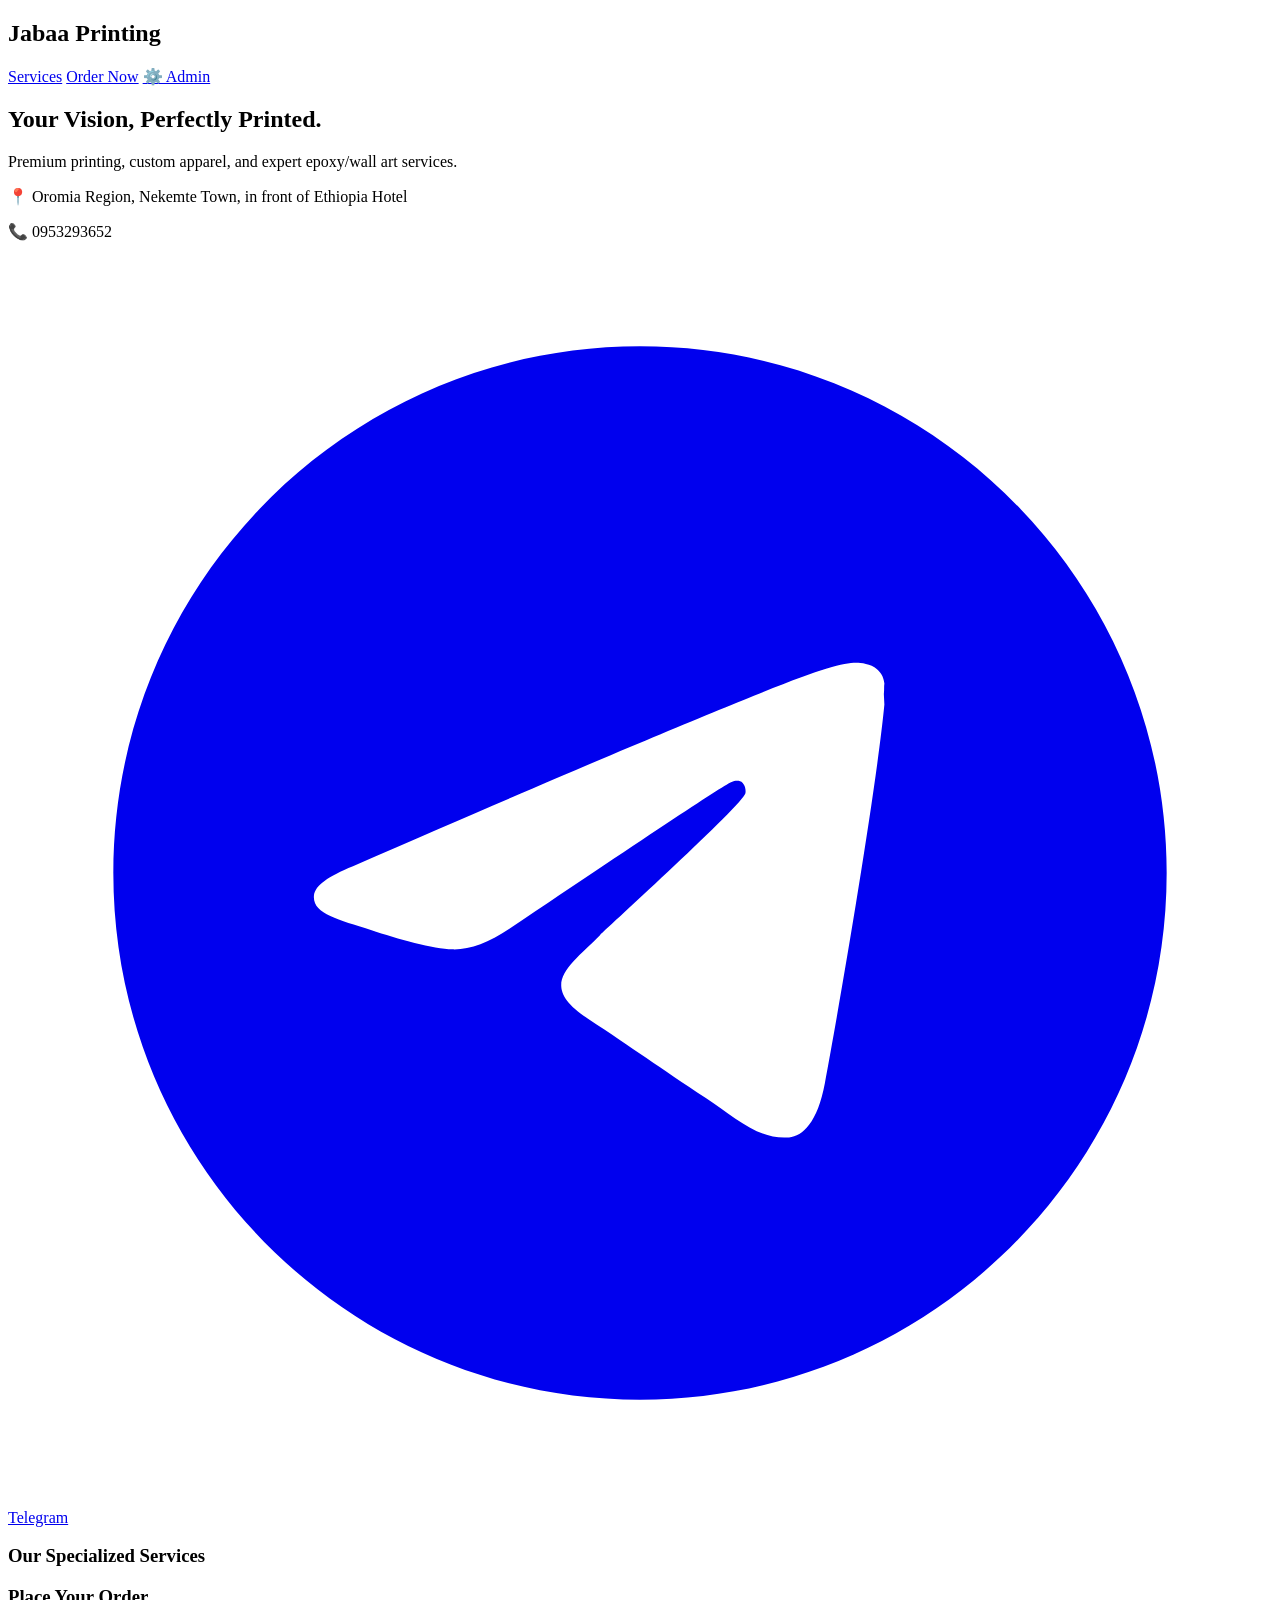
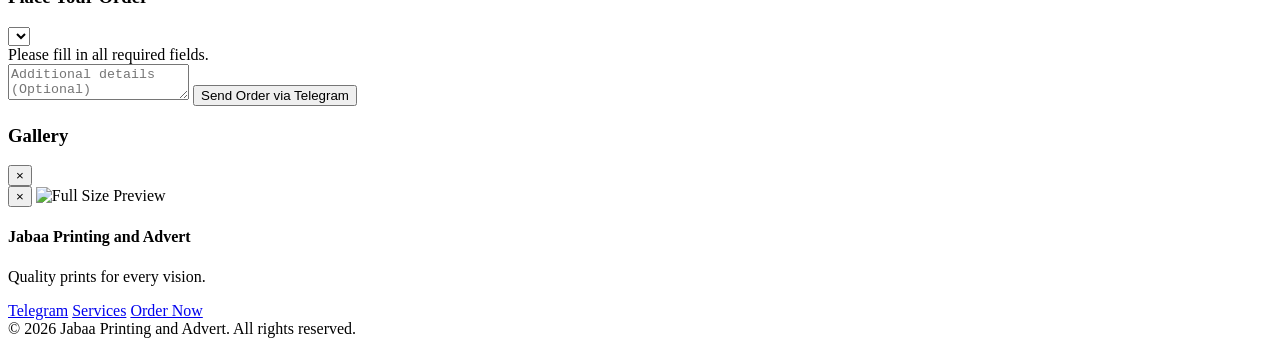
==== commit c8733794: "Link external CSS and JavaScript files Added external CSS and JavaScript files for improved styling " ====
--- a/index.html
+++ b/index.html
@@ -9,59 +9,8 @@
       href="https://fonts.googleapis.com/css2?family=Plus+Jakarta+Sans:wght@300;400;600;800&display=swap"
       rel="stylesheet"
     />
-    <style>
-      body {
-        font-family: "Plus Jakarta Sans", sans-serif;
-        background-color: #0f172a;
-        color: #f8fafc;
-      }
-      .glass {
-        background: rgba(30, 41, 59, 0.9);
-        backdrop-filter: blur(12px);
-        border-bottom: 1px solid rgba(255, 255, 255, 0.1);
-      }
-      .modal {
-        display: none;
-        opacity: 0;
-        pointer-events: none;
-        transition: opacity 0.3s;
-        position: fixed;
-        inset: 0;
-        z-index: 100;
-        background: rgba(0, 0, 0, 0.9);
-        align-items: center;
-        justify-content: center;
-        padding: 1rem;
-      }
-      .modal.active {
-        display: flex;
-        opacity: 1;
-        pointer-events: auto;
-      }
-      .gallery-grid {
-        display: grid;
-        grid-template-columns: repeat(auto-fill, minmax(130px, 1fr));
-        gap: 10px;
-      }
-      .gallery-item {
-        background: #1e293b;
-        aspect-ratio: 1;
-        border-radius: 12px;
-        border: 1px solid #334155;
-        overflow: hidden;
-        cursor: pointer;
-      }
-      .dark-card {
-        background: #1e293b;
-        border: 1px solid #334155;
-      }
-      .error-msg {
-        color: #f87171;
-        font-size: 0.875rem;
-        margin-top: 0.5rem;
-        display: none;
-      }
-    </style>
+    <!-- Link the external CSS file -->
+    <link rel="stylesheet" href="style.css" />
   </head>
   <body class="text-slate-100">
     <nav class="sticky top-0 z-50 glass">
@@ -268,243 +217,7 @@
       </div>
     </footer>
 
-    <script>
-      const JSONBIN_BIN_ID = "6a7788e6da38895dfecade0c";
-      const JSONBIN_API_KEY =
-        "$2a$10$fY2eFq1ygOH8/EP5JNVb2uYZJo3AKthhYj.jDiDAlpS3jiYwhKDmS";
-
-      const defaultImages = {
-        "Stiker Photo": [],
-        "T-Shirt": [],
-        Mug: [],
-        "Hat/Pen": [],
-        Epoxy: [],
-        "Wall Art": [],
-      };
-
-      const baseServices = [
-        { name: "Stiker Photo", emoji: "🖼️" },
-        { name: "T-Shirt", emoji: "👕" },
-        { name: "Mug", emoji: "☕" },
-        { name: "Hat/Pen", emoji: "🖊️" },
-        { name: "Epoxy", emoji: "✨" },
-        { name: "Wall Art", emoji: "🎨" },
-      ];
-
-      let globalDB = {
-        jabaa_gallery: {},
-        jabaa_hidden_services: [],
-        jabaa_custom_products: [],
-        jabaa_size_prices: {},
-        jabaa_deleted_defaults: {},
-      };
-
-      async function fetchCloudDB() {
-        try {
-          const res = await fetch(
-            `https://api.jsonbin.io/v3/b/${JSONBIN_BIN_ID}/latest`,
-            {
-              headers: { "X-Master-Key": JSONBIN_API_KEY },
-            },
-          );
-          const json = await res.json();
-          if (json && json.record) {
-            globalDB = json.record;
-          }
-        } catch (e) {
-          console.error("Failed to load cloud DB, using defaults", e);
-        }
-      }
-
-      function getActiveServices() {
-        const customProducts = globalDB.jabaa_custom_products || [];
-        const hiddenServices = globalDB.jabaa_hidden_services || [];
-        const all = [...baseServices, ...customProducts];
-        return all.filter((s) => !hiddenServices.includes(s.name));
-      }
-
-      async function renderServices() {
-        await fetchCloudDB();
-        const grid = document.getElementById("servicesGrid");
-        const select = document.getElementById("itemSelect");
-
-        if (!grid || !select) return;
-
-        grid.innerHTML = "";
-        select.innerHTML = "";
-
-        const services = getActiveServices();
-
-        services.forEach((s) => {
-          const card = document.createElement("div");
-          card.className =
-            "cursor-pointer dark-card p-6 sm:p-8 rounded-2xl shadow-sm hover:border-blue-500 transition hover:-translate-y-1 text-center";
-          card.onclick = () => openGallery(s.name);
-          card.innerHTML = `
-            <div class="text-4xl sm:text-5xl mb-4 sm:mb-6">${s.emoji}</div>
-            <h4 class="text-lg sm:text-xl font-bold mb-2">${s.name}</h4>
-          `;
-          grid.appendChild(card);
-
-          const opt = document.createElement("option");
-          opt.value = s.name;
-          opt.innerText = s.name;
-          select.appendChild(opt);
-        });
-
-        updateFormFields();
-      }
-
-      function updateFormFields() {
-        const selectElement = document.getElementById("itemSelect");
-        if (!selectElement) return;
-
-        const item = selectElement.value;
-        const container = document.getElementById("dynamicFields");
-        if (!container) return;
-
-        container.innerHTML = "";
-
-        const savedSizePrices = globalDB.jabaa_size_prices || {};
-        const customSizes = savedSizePrices[item];
-
-        if (item !== "Wall Art") {
-          container.innerHTML += `<input type="number" id="orderQuantity" placeholder="Quantity" class="w-full p-4 rounded-xl mb-4 border bg-slate-800 border-slate-700 text-white outline-none text-sm">`;
-        }
-
-        if (item === "Stiker Photo" || item === "Epoxy" || customSizes) {
-          let optionsHTML = "";
-          if (customSizes && Object.keys(customSizes).length > 0) {
-            for (const [size, price] of Object.entries(customSizes)) {
-              optionsHTML += `<option value="${size} (${price})">${size} (${price})</option>`;
-            }
-          } else {
-            if (item === "Stiker Photo") {
-              optionsHTML = `
-                <option value="20*30 (300 Birr)">20*30 (300 Birr)</option>
-                <option value="40*50 (600 Birr)">40*50 (600 Birr)</option>
-                <option value="50*70 (800 Birr)">50*70 (800 Birr)</option>
-                <option value="50*80 (1000 Birr)">50*80 (1000 Birr)</option>
-              `;
-            } else if (item === "Epoxy") {
-              optionsHTML = `
-                <option value="20*30 (800 Birr)">20*30 (800 Birr)</option>
-                <option value="30*40 (1400 Birr)">30*40 (1400 Birr)</option>
-                <option value="40*50 (1800 Birr)">40*50 (1800 Birr)</option>
-                <option value="50*70 (2300 Birr)">50*70 (2300 Birr)</option>
-                <option value="50*80 (2600 Birr)">50*80 (2600 Birr)</option>
-              `;
-            }
-          }
-
-          if (optionsHTML) {
-            container.innerHTML += `
-              <select id="sizeSelect" class="w-full p-4 rounded-xl mb-4 border bg-slate-800 border-slate-700 text-white outline-none text-sm">
-                ${optionsHTML}
-              </select>`;
-          } else if (item === "T-Shirt") {
-            container.innerHTML += `
-              <input type="text" id="tSize" placeholder="Size (e.g. S, M, L...)" class="w-full p-4 rounded-xl mb-4 border bg-slate-800 border-slate-700 text-white outline-none text-sm">
-              <select id="tColor" class="w-full p-4 rounded-xl mb-4 border bg-slate-800 border-slate-700 text-white outline-none text-sm">
-                  <option value="Green">Green</option><option value="White">White</option><option value="Black">Black</option><option value="Red">Red</option><option value="Gray">Gray</option><option value="Blue">Blue</option><option value="Yellow">Yellow</option><option value="Burgundy">Burgundy</option>
-              </select>
-              <select id="tStyle" class="w-full p-4 rounded-xl mb-4 border bg-slate-800 border-slate-700 text-white outline-none text-sm">
-                  <option value="Short Sleeve">Short Sleeve</option><option value="Long Sleeve">Long Sleeve</option>
-              </select>`;
-          } else {
-            container.innerHTML += `<input type="text" id="sizeDetails" placeholder="Size/Details" class="w-full p-4 rounded-xl mb-4 border bg-slate-800 border-slate-700 text-white outline-none text-sm">`;
-          }
-        } else if (item === "T-Shirt") {
-          container.innerHTML += `
-            <input type="text" id="tSize" placeholder="Size (e.g. S, M, L...)" class="w-full p-4 rounded-xl mb-4 border bg-slate-800 border-slate-700 text-white outline-none text-sm">
-            <select id="tColor" class="w-full p-4 rounded-xl mb-4 border bg-slate-800 border-slate-700 text-white outline-none text-sm">
-                <option value="Green">Green</option><option value="White">White</option><option value="Black">Black</option><option value="Red">Red</option><option value="Gray">Gray</option><option value="Blue">Blue</option><option value="Yellow">Yellow</option><option value="Burgundy">Burgundy</option>
-            </select>
-            <select id="tStyle" class="w-full p-4 rounded-xl mb-4 border bg-slate-800 border-slate-700 text-white outline-none text-sm">
-                <option value="Short Sleeve">Short Sleeve</option><option value="Long Sleeve">Long Sleeve</option>
-            </select>`;
-        } else {
-          container.innerHTML += `<input type="text" id="sizeDetails" placeholder="Specifications / Details" class="w-full p-4 rounded-xl mb-4 border bg-slate-800 border-slate-700 text-white outline-none text-sm">`;
-        }
-      }
-
-      async function openGallery(service) {
-        // Ensure we have the latest data from JSONBin
-        await fetchCloudDB();
-
-        document.getElementById("modalTitle").innerText = service + " Samples";
-        const container = document.getElementById("modalContent");
-        container.innerHTML = "";
-
-        // Pull directly from cloud database
-        const cloudGallery = globalDB.jabaa_gallery || {};
-        const images = cloudGallery[service] || [];
-
-        if (images.length === 0) {
-          container.innerHTML =
-            '<p class="text-slate-500 text-center col-span-full py-6">No samples uploaded for this service yet.</p>';
-        } else {
-          images.forEach((url) => {
-            const div = document.createElement("div");
-            div.className =
-              "gallery-item relative group rounded-xl overflow-hidden shadow-md cursor-pointer h-40 bg-slate-800";
-            div.onclick = () => openImageModal(url);
-            div.innerHTML = `
-        <img src="${url}" class="w-full h-full object-cover transition-transform duration-300 group-hover:scale-105" onerror="this.src='https://placehold.co/200x200/1e293b/ffffff?text=Image+Error'">
-      `;
-            container.appendChild(div);
-          });
-        }
-
-        document.getElementById("galleryModal").classList.add("active");
-      }
-
-      function closeGallery() {
-        document.getElementById("galleryModal").classList.remove("active");
-      }
-
-      function openImageModal(url) {
-        document.getElementById("fullSizeImg").src = url;
-        document.getElementById("imageModal").classList.add("active");
-      }
-
-      function closeImageModal() {
-        document.getElementById("imageModal").classList.remove("active");
-      }
-      function sendOrder() {
-        const item = document.getElementById("itemSelect").value;
-        const note = document.getElementById("orderNote").value;
-        const qty = document.getElementById("orderQuantity");
-        const size =
-          document.getElementById("sizeSelect") ||
-          document.getElementById("sizeDetails") ||
-          document.getElementById("tSize");
-        const error = document.getElementById("validationError");
-
-        if ((qty && !qty.value) || (size && !size.value)) {
-          error.style.display = "block";
-          return;
-        } else {
-          error.style.display = "none";
-        }
-
-        let message = `Hi Jabaa Printing and Advert! I'd like to order:\n- Item: ${item}`;
-        if (qty) message += `\n- Quantity: ${qty.value}`;
-        if (size) message += `\n- Details: ${size.value}`;
-
-        if (item === "T-Shirt" && document.getElementById("tColor")) {
-          message += `\n- Color: ${document.getElementById("tColor").value}`;
-          if (document.getElementById("tStyle"))
-            message += `\n- Style: ${document.getElementById("tStyle").value}`;
-        }
-        if (note) message += `\n- Notes: ${note}`;
-
-        window.location.href = `https://t.me/Grace7PR?text=${encodeURIComponent(message)}`;
-      }
-
-      window.addEventListener("DOMContentLoaded", () => {
-        renderServices();
-      });
-    </script>
+    <!-- Link the external JavaScript file with 'defer' -->
+    <script src="javas.js" defer></script>
   </body>
 </html>
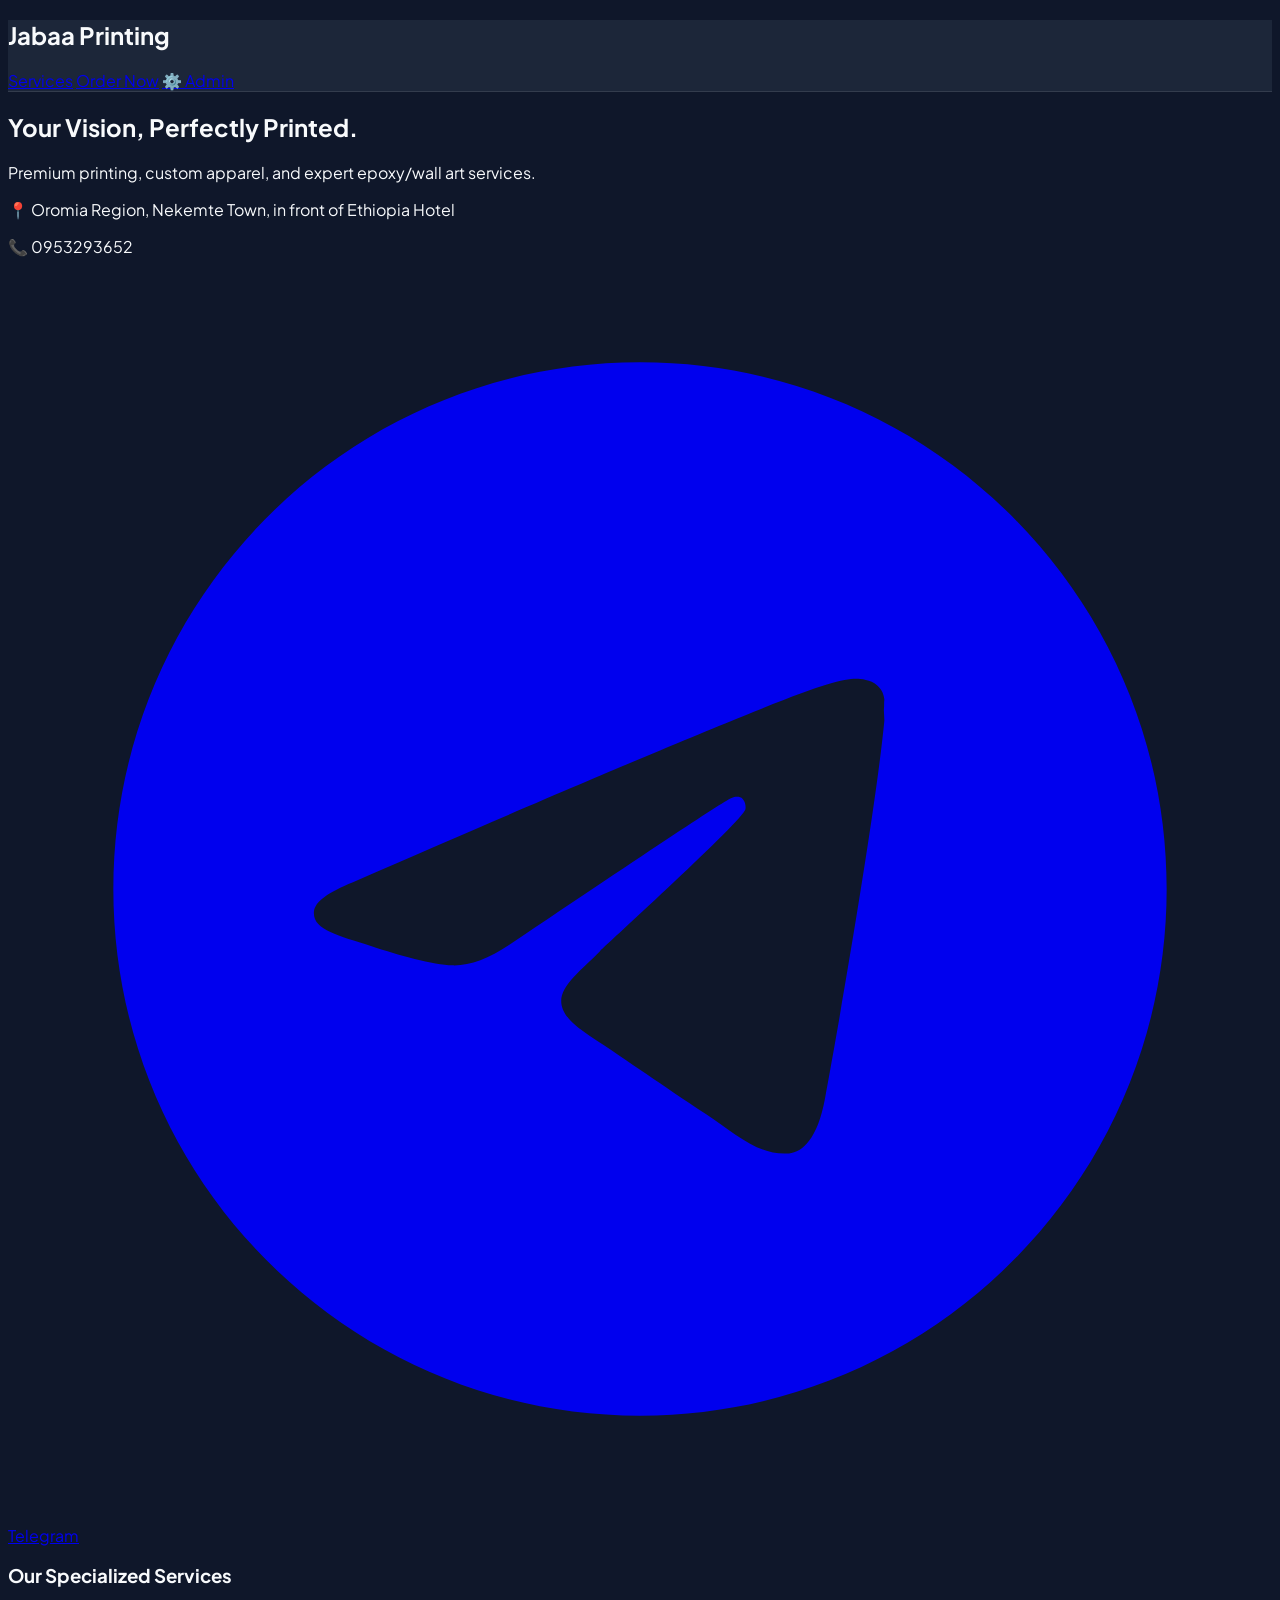
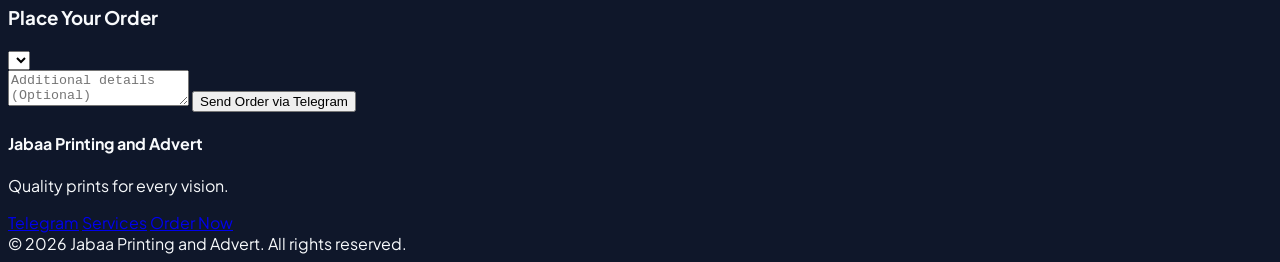
==== commit f4713e9c: "Fix HTML structure and ensure proper formatting" ====
--- a/index.html
+++ b/index.html
@@ -217,7 +217,7 @@
       </div>
     </footer>
 
-    <!-- Link the external JavaScript file with 'defer' -->
+    <!-- Link the external JavaScript file with 'defer' matching your filename -->
     <script src="javas.js" defer></script>
   </body>
 </html>
--- a/style.css
+++ b/style.css
@@ -0,0 +1,51 @@
+body {
+  font-family: "Plus Jakarta Sans", sans-serif;
+  background-color: #0f172a;
+  color: #f8fafc;
+}
+.glass {
+  background: rgba(30, 41, 59, 0.9);
+  backdrop-filter: blur(12px);
+  border-bottom: 1px solid rgba(255, 255, 255, 0.1);
+}
+.modal {
+  display: none;
+  opacity: 0;
+  pointer-events: none;
+  transition: opacity 0.3s;
+  position: fixed;
+  inset: 0;
+  z-index: 100;
+  background: rgba(0, 0, 0, 0.9);
+  align-items: center;
+  justify-content: center;
+  padding: 1rem;
+}
+.modal.active {
+  display: flex;
+  opacity: 1;
+  pointer-events: auto;
+}
+.gallery-grid {
+  display: grid;
+  grid-template-columns: repeat(auto-fill, minmax(130px, 1fr));
+  gap: 10px;
+}
+.gallery-item {
+  background: #1e293b;
+  aspect-ratio: 1;
+  border-radius: 12px;
+  border: 1px solid #334155;
+  overflow: hidden;
+  cursor: pointer;
+}
+.dark-card {
+  background: #1e293b;
+  border: 1px solid #334155;
+}
+.error-msg {
+  color: #f87171;
+  font-size: 0.875rem;
+  margin-top: 0.5rem;
+  display: none;
+}
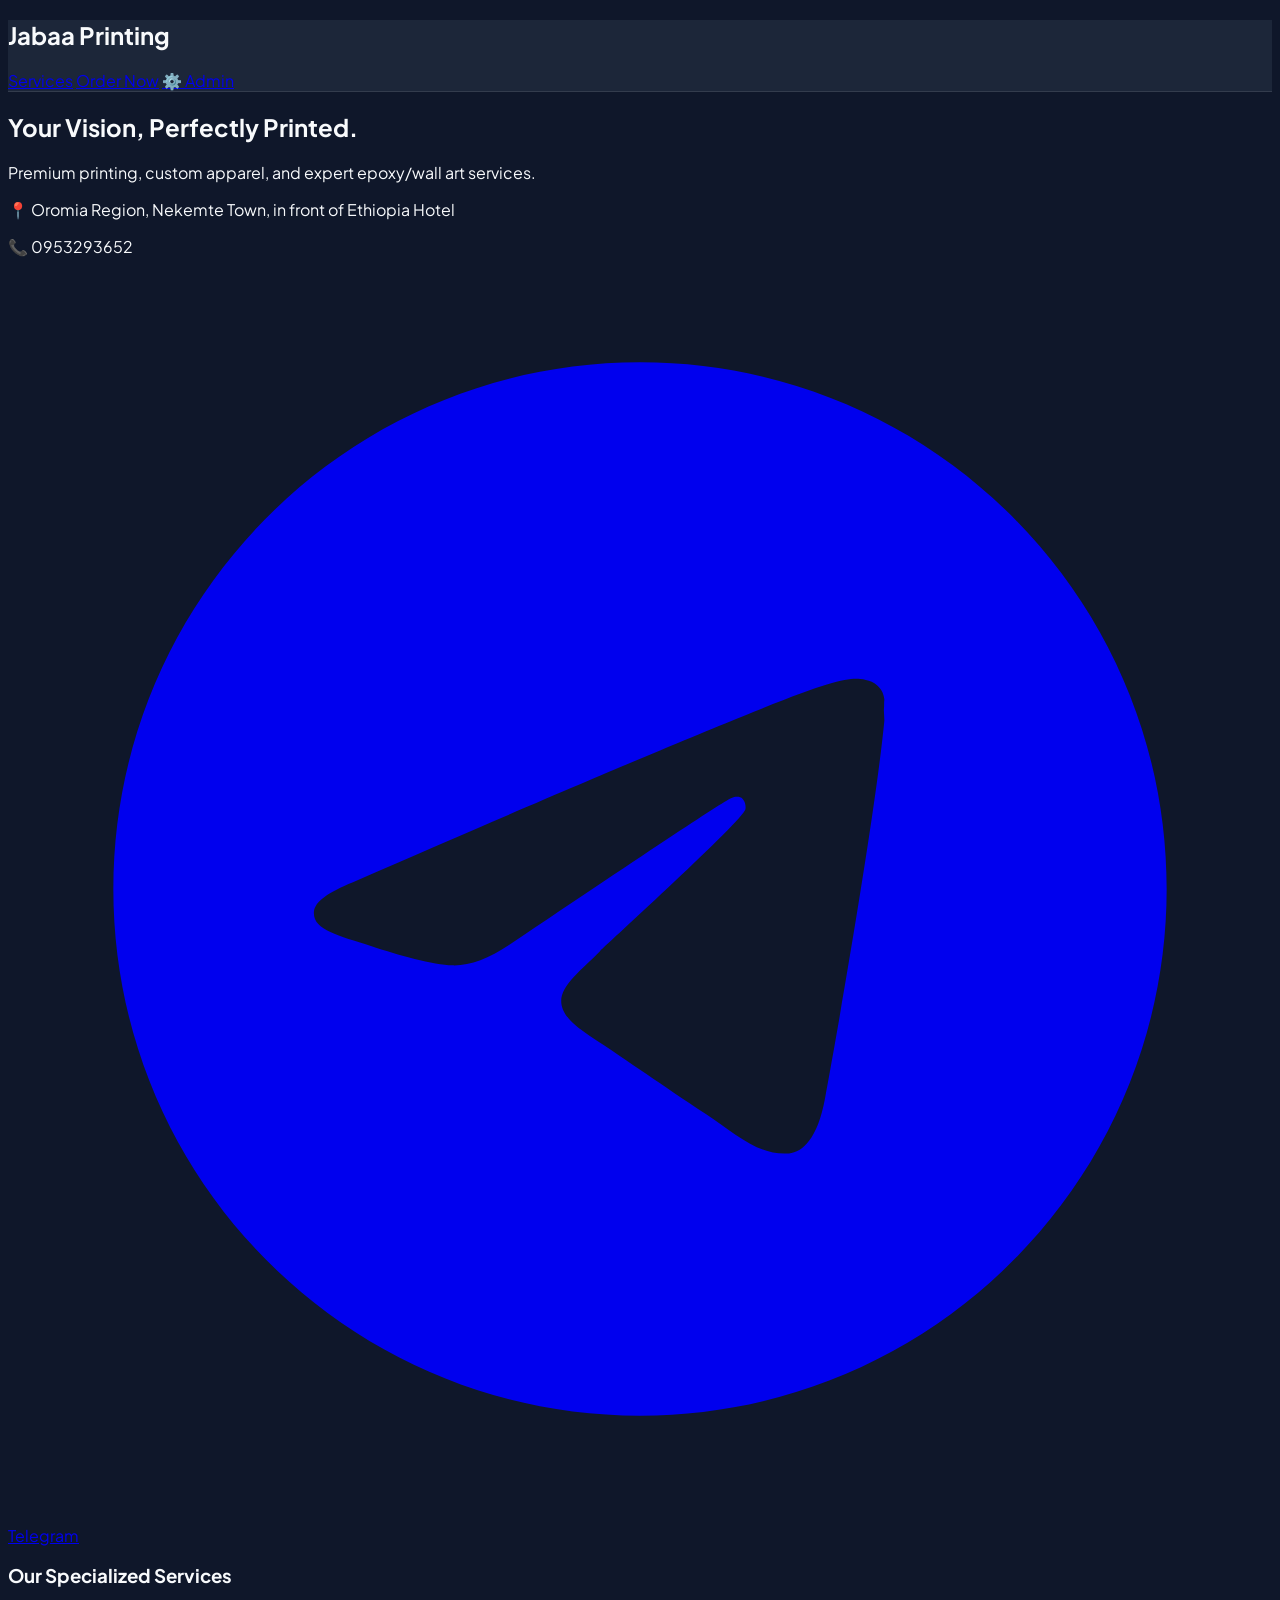
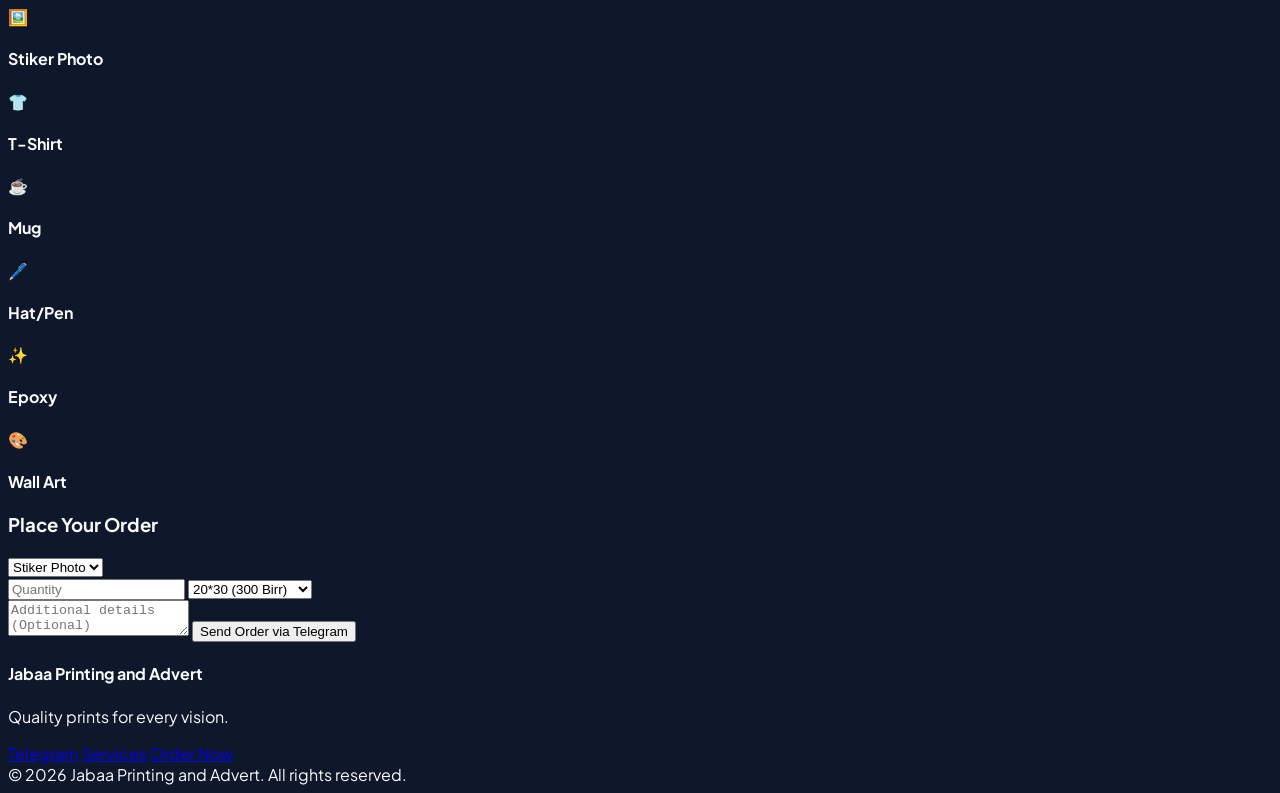
==== commit 1c8bc627: "Refactor index.html structure and content" ====
--- a/index.html
+++ b/index.html
@@ -170,6 +170,15 @@
           class="max-w-full max-h-[85vh] object-contain rounded-xl border border-slate-700"
           alt="Full Size Preview"
         />
+        <a
+      id="downloadBtn"
+      href="#"
+      target="_blank"
+      download="jabaa-sample.jpg"
+      class="bg-blue-600 hover:bg-blue-500 text-white font-semibold px-6 py-2.5 rounded-xl shadow-lg transition flex items-center gap-2 text-sm"
+    >
+      📥 Download Image
+    </a>
       </div>
     </div>
 
--- a/style.css
+++ b/style.css
@@ -22,7 +22,7 @@
   padding: 1rem;
 }
 .modal.active {
-  display: flex;
+  display: flex !important;
   opacity: 1;
   pointer-events: auto;
 }
